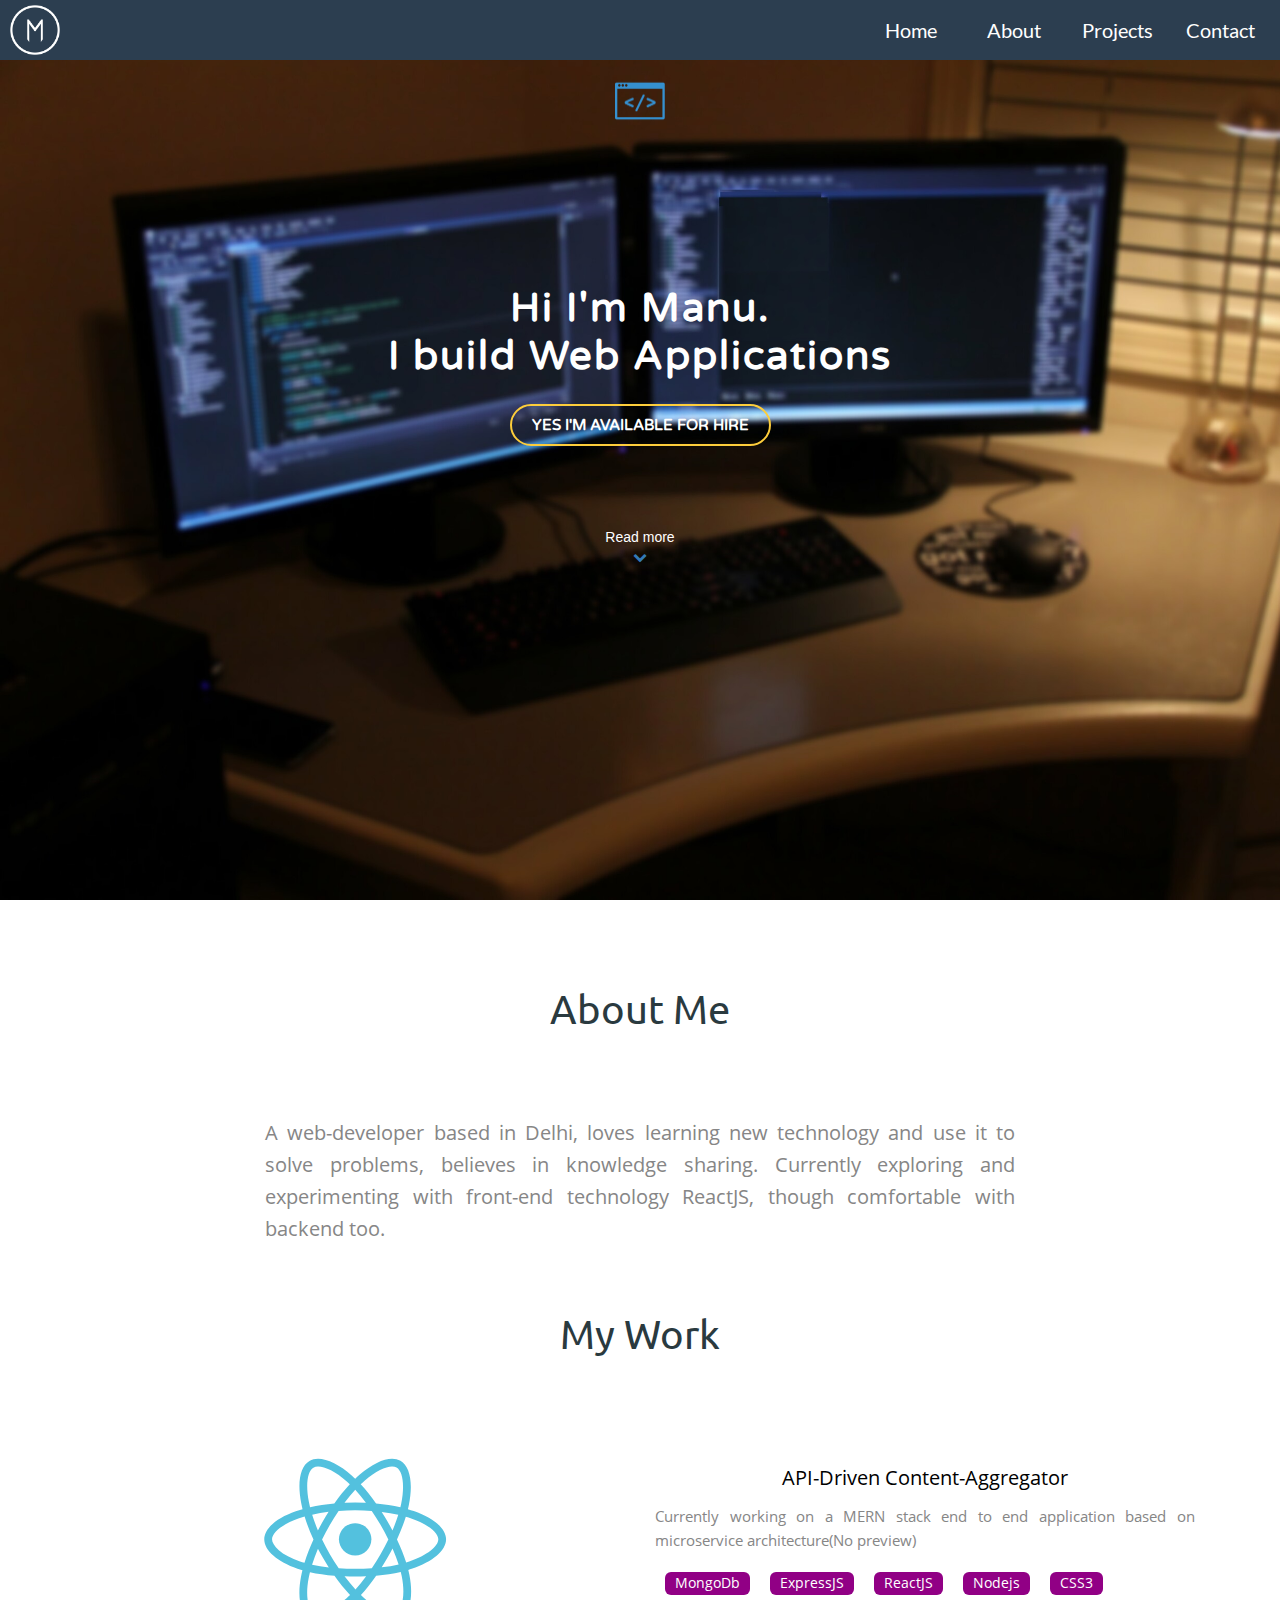
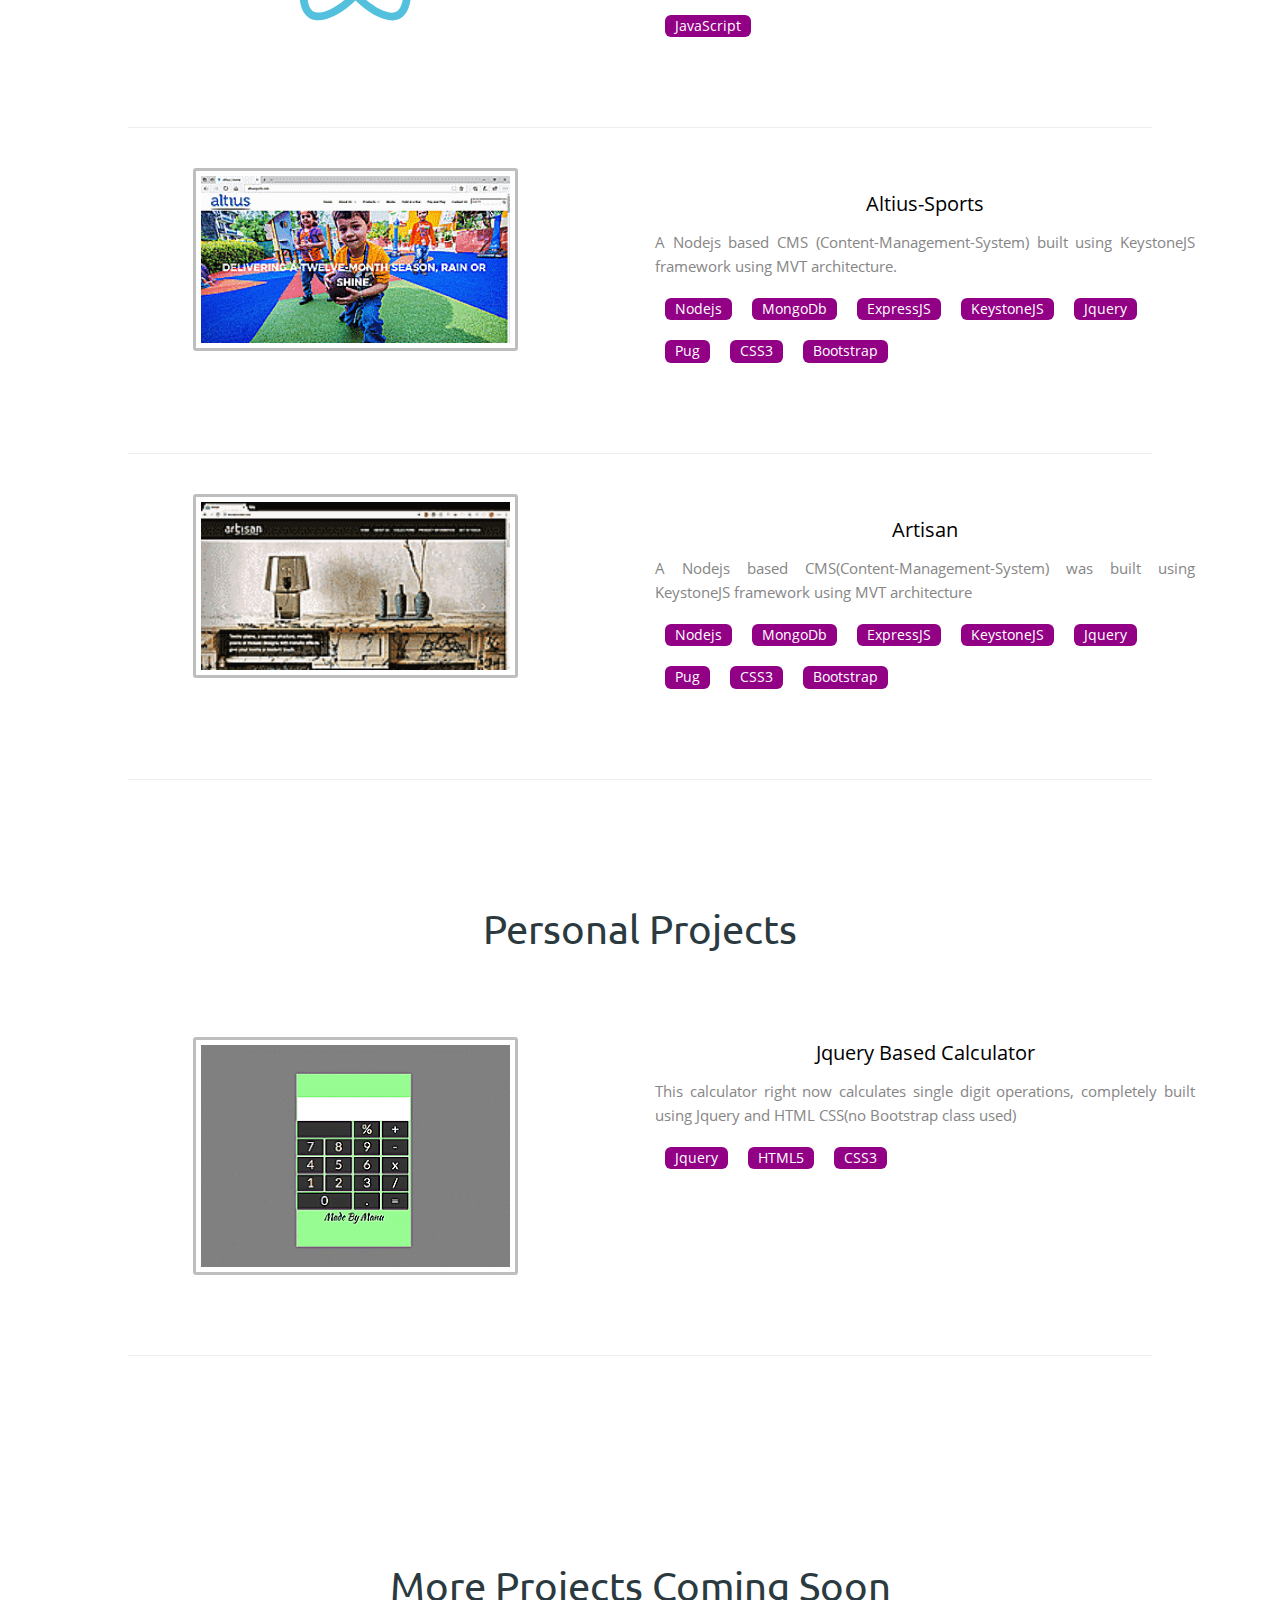
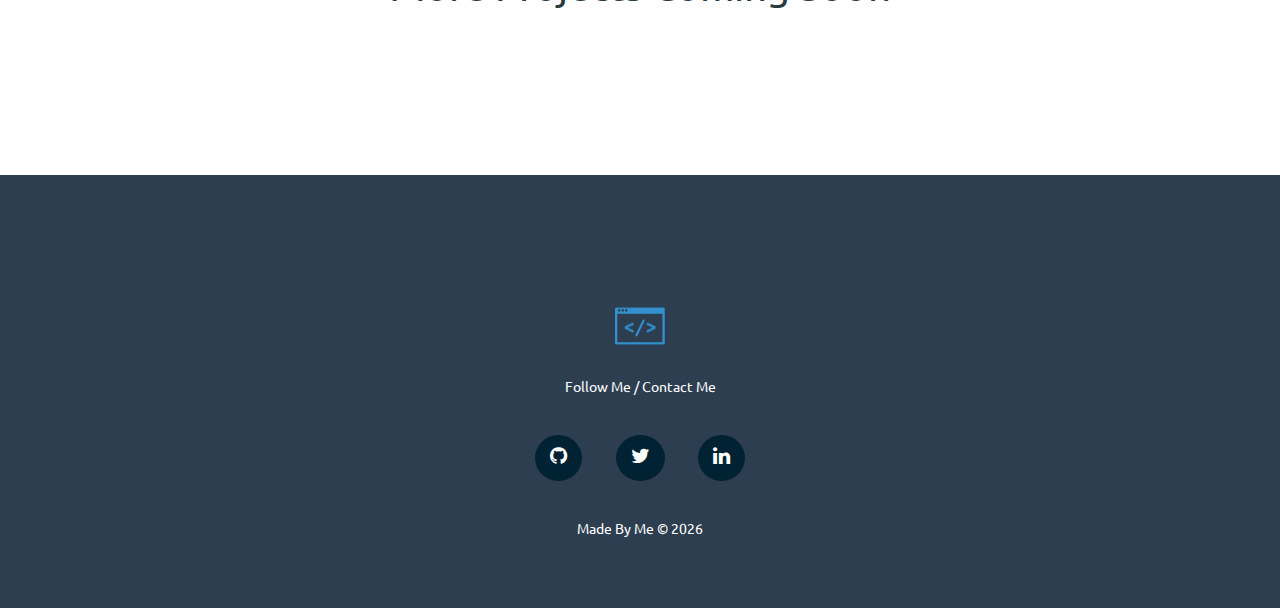
==== index.html @ 7c9f0fd7 "local fonts added to reduce network requests" ====
<!DOCTYPE HTML>
<html lang = "en-US">
    <head>
        <title>Manu Saini</title>
        <meta http-equiv="X-UA-Compatible" content = "IE=edge"/>
        <meta charset="UTF-8"/>
        <meta name = "viewport" content = "width=device-width" initial-scale="1.0"/>
        <meta name = "theme-color" content = "#2C3E50"/> 
        <link rel = "stylesheet" href = "https://maxcdn.bootstrapcdn.com/bootstrap/3.3.7/css/bootstrap.min.css"/>
        <link rel = "stylesheet" href = "https://maxcdn.bootstrapcdn.com/font-awesome/4.7.0/css/font-awesome.min.css"/>
        <link href="https://maxcdn.bootstrapcdn.com/font-awesome/4.7.0/css/font-awesome.min.css" rel="stylesheet"/>
        <link rel="stylesheet" href = "./css/style.css"/>
        <link rel = "icon" href = "favicon.png"/>
    </head>
    <body>
            <!-- <div id = "background-loader">
                <img src = "./images/loader.gif" width = "300px"/>
            </div> -->
            
        <nav class = "navbar">
                <img id = "sign" src = "./images/logo.png"/>
                <ul>
                    <a href = "#"><li>Home</li></a>
                    <a href = "#about"><li>About</li></a>
                    <a href = "#projects"><li>Projects</li></a>
                    <a href = "#contact"><li>Contact</li></a>
                </ul>

                <button id = "hamburgerButton"><span class = "fa fa-bars"></span></button>       
        </nav>

        
        <div id = "hamburgerDiv">
            <a href = "#"><div class = "pageSection">Home</div></a>
            <a href = "#about"><div class="pageSection">About</div></a>
            <a href = "#projects"><div class = "pageSection">Projects</div></a>
            <a href = "#contact"><div class = "pageSection">Contact</div></a>
        </div>
            
            

        <section id = "intro">
            <div id = "head">
                <div id = "logo">
                    <img id = "logoImage" src = "./images/code_icon.png"/>
                </div>
                <p id = "quote">Hi I'm Manu.<br/> I build Web Applications</p>
                <br/>
                <div class = "click">
                    <a class = "button" href = "#contact">Yes I'm available for hire</a>
                </div>
                <div id = "more">
                    Read more<br/>
                    <a href = "#about"><i class = "fa fa-chevron-down"></i></a>
                </div>
            </div>
        </section>

        <section id = "about">
            <div id = "headWork" class = "headText">About Me</div>
                <div class="col-md-12 desc">
                    <div class="summary self">
                        A web-developer based in Delhi, loves learning new technology and use it to solve problems, believes in knowledge sharing. Currently exploring and experimenting with front-end technology ReactJS, though comfortable with backend too. 
                    </div>
                </div>
        </section>

            <!--New Section-->
        <section id = "projects">
            <div id = "headWork" class = "headText">My Work</div>
            <div class = "row row-pad">
                <div class = "container">
                    <div class = "col-md-6 col-sm-12 text-center">
                        <img src = "./images/react.svg" class = "projectGif rotate"/>
                    </div>
                    <br/>
                     <div class = "col-md-6 desc">
                        <div class = "title">API-Driven Content-Aggregator</div>
                        <div class = "summary">
                            Currently working on a MERN stack end to end application based on microservice architecture(No preview)
                        </div>
                        <div class = "techDiv">
                            <span class = "techUsed">
                                MongoDb
                            </span>
                            <span class = "techUsed">
                                ExpressJS
                            </span>
                            <span class = "techUsed">
                                ReactJS
                            </span>
                            <span class = "techUsed">
                                Nodejs
                            </span>
                            <span class = "techUsed">
                                CSS3
                            </span>
                            <span class = "techUsed">
                                JavaScript
                            </span>
                        </div>
                        <!-- <div class = "click">
                            <a class = "buttonProject" href = "http://www.altiussports.com" target = "_blank">Visit Website</a>
                        </div>
                        <div class = "click">    
                            <a class = "buttonProject" href = "https://github.com/slayercoder/Altius-Sports/archive/master.zip" target = "_blank">Download Project</a>
                        </div>   -->
                    </div>
                </div>
            </div>

            <hr class = "horizontal" />
            
            <div class = "row row-pad">
                        <div class = "container">
                            <div class = "col-md-6 col-sm-12 text-center">
                                <img src = "./images/alt.gif" class = "projectGif"/>
                            </div>
                            <br/>
                             <div class = "col-md-6 desc">
                                <div class = "title">Altius-Sports</div>
                                <div class = "summary">
                                    A Nodejs based CMS   (Content-Management-System) built using KeystoneJS framework using MVT architecture.
                                </div>
                                <div class = "techDiv">
                                    <span class = "techUsed">
                                        Nodejs
                                    </span>
                                    <span class = "techUsed">
                                        MongoDb
                                    </span>
                                    <span class = "techUsed">
                                        ExpressJS
                                    </span>
                                    <span class = "techUsed">
                                        KeystoneJS
                                    </span>
                                    <span class = "techUsed">
                                        Jquery
                                    </span>
                                    <span class = "techUsed">
                                        Pug
                                    </span>
                                    <span class = "techUsed">
                                        CSS3
                                    </span>
                                    <span class = "techUsed">
                                        Bootstrap
                                    </span>

                                </div>
                                <!-- <div class = "click">
                                    <a class = "buttonProject" href = "http://www.altiussports.com" target = "_blank">Visit Website</a>
                                </div>
                                <div class = "click">    
                                    <a class = "buttonProject" href = "https://github.com/slayercoder/Altius-Sports/archive/master.zip" target = "_blank">Download Project</a>
                                </div>   -->
                            </div>
                        </div>
            </div>

            <hr class = "horizontal" />

            <div class = "row row-pad">
                <div class = "container">
                    <div class = "col-md-6 text-center">
                        <img src = "./images/art.gif" class = "projectGif"/>
                    </div>
                    <br/>
                        <div class = "col-md-6 desc">
                            <div class = "title">Artisan</div>
                        <div class = "summary">
                            A Nodejs based CMS(Content-Management-System) was built using KeystoneJS framework using MVT architecture
                        </div>
                        <div class = "techDiv">
                                <span class = "techUsed">
                                    Nodejs
                                </span>
                                <span class = "techUsed">
                                    MongoDb
                                </span>
                                <span class = "techUsed">
                                    ExpressJS
                                </span>
                                <span class = "techUsed">
                                    KeystoneJS
                                </span>
                                <span class = "techUsed">
                                    Jquery
                                </span>
                                <span class = "techUsed">
                                    Pug
                                </span>
                                <span class = "techUsed">
                                    CSS3
                                </span>
                                <span class = "techUsed">
                                    Bootstrap
                                </span>

                            </div>
                            <!-- <div class = "click">
                                <a class = "buttonProject" href = "http://128.199.83.170:3000" target = "_blank">Visit Website</a>
                            </div>
                            <div class = "click">
                                <a class = "buttonProject" href = "https://github.com/slayercoder/Artisan/archive/master.zip" target = "_blank">Download Project</a>
                            </div> -->
                            <!-- <div class = "click">
                                <a class = "buttonProject" href = "https://github.com/slayercoder/Artisan" target = "_blank">Visit on Github</a>
                            </div>                                                   -->
                    </div>
                </div>
            </div>                
        </section>
        <hr class = "horizontal" />
        <section id = "personal">
            <div id = "headWork" class = "headText">Personal Projects</div>  
            <div class = "row row-pad">
                <div class = "container">
                    <div class = "col-md-6 text-center">
                        <img src = "./images/cal.gif" class = "projectGif"/>
                    </div>
                    <div class = "col-md-6 desc">
                        <div class = "title">Jquery Based Calculator</div>
                        <div class = "summary">
                            This calculator right now calculates single digit operations, completely built using Jquery and HTML CSS(no Bootstrap class used)
                        </div>
                        <div class = "techDiv">
                                <span class = "techUsed">
                                    Jquery
                                </span>
                                <span class = "techUsed">
                                    HTML5
                                </span>
                                <span class = "techUsed">
                                    CSS3
                                </span>
                                

                            </div>
                        </div>
                        <!-- <div class = "click">
                            <a class = "buttonProject" href = "https://github.com/slayercoder/Jquery-based-Calculator/archive/master.zip" target = "_blank">Download Project</a>
                        </div>
                        <div class = "click">
                            <a class = "buttonProject" href = "https://github.com/slayercoder/Jquery-based-Calculator" target = "_blank">Visit on Github</a>
                        </div>                                                 -->
                    </div>
                </div>
            </div>

            <hr class = "horizontal" />

            <div class = "row row-pad">
                <div class = "col-md-6">
                    
                </div>
                <div class = "col-md-6">
                    
                </div>
            </div>

            <div class = "row row-pad">
                <div id = "headWork" class = "headText">More Projects Coming Soon</div>
            </div>                        
        </section>
        <footer id = "foot">
            <div id = "contact">
                <div id = "logo">   
                    <img id = "footImage" src = "./images/code_icon.png" width = "50px"/>
                </div>
                <div id = "footQuote">Follow Me / Contact Me</div>
                <div id = "social-media">
                            <a href = "https://github.com/slayercoder" target = "_blank" class = "icon"><i class = "fa fa-github fa colorChange" aria-hidden="true"></i></a>
                            <a href = "https://twitter.com/4321_manu" target="_blank" class = "icon"><i class = "fa fa-twitter fa colorChange"></i></a>
                            <a href = "https://www.linkedin.com/in/manu-saini-636aa1126/" target="_blank" class = "icon"><i class = "fa fa-linkedin fa colorChange"></i></a>       
                </div>
                <div id = "footnote">
                    Made By Me &copy; <span id = "year"></span>
                </div>
            </div>
        </footer>
        <script src = "./js/script.js"></script>
    </body>
</html>
---- css/style.css ----
*{
    margin : 0;
    padding : 0;
}

@font-face{
    font-family: "Lato";
    src: url("../fonts/Lato-Regular.ttf");
}

@font-face{
    font-family: "Open-Sans";
    src : url("../fonts/OpenSans-Regular.ttf");
}

@font-face{
    font-family: "Varela-Round";
    src : url("../fonts/VarelaRound-Regular.ttf");
}

@font-face{
    font-family : "Ubuntu";
    src : url("../fonts/Ubuntu-Regular.ttf");
}

    /* Navbar CSS */
    
.navbar{
    background-color: #2C3E50;
    position: fixed;
    width : 100%;
    border : 0px;
    font-family: "Lato", sans-serif;
    color: #FFF;
    z-index: 10;
    border-radius: unset;
}
.navbar ul{
    list-style: none outside none;
    float: right;
    padding : 0 10px 0 0;
    margin : 6px 0 5px 0;
}
.navbar ul li{
    display: inline-block;
    text-align: center;
    padding: 10px 5px;
    width : 100px;
    font-size : 20px;
}
.navbar ul li {
    text-decoration : none;
    color : #FFF;
}

.navbar ul li:hover{
    background-color : #8E44AD;
}

#hamburgerButton{
    float: right;
    font-size: 40px;
    color: #FFF;
    background-color: #2C3E50;
    width: 90px;
    height: 60px;
    border: none;
    text-decoration: none;
    outline: none;
    display: none;
}

#hamburgerDiv{
    display: none;
    position : fixed;
    display: none;
    float: left;
    margin-left : 60%;   
    width : 40%;
    height : 268px;
    top : 60px;
    z-index : 10;
    background-color: #2C3E50
}

.pageSection{
    text-align: center;
    background-color : #2C3E50;
    font-size: 20px;
    color : #FFF;
    font-family: "Lato", sans-serif;
    padding : 20px 0;
    margin: -1px 0px;
    cursor: pointer;
}

.pageSection:hover{
    background-color: #8E44AD;
}
#hamburgerDiv a:link{
    text-decoration: none;
}

/* Navbar responsive */

@media(max-width:576px){
    .navbar ul{
        display: none;
    }
    #hamburgerButton{
        display: block;
    }
    #hamburgerDiv{
        display : none;
    }
    
}
/* 
@media(min-width:768px){
    .navbar ul{
        display: block;
    }
    #hamburgerMenu{
        display : none;
    }
}

@media(min-width:992px){

}

@media(min-width:1200px){

} */

#background-loader{
    background-image: url("./images/loader.gif");
    background-size : "cover";
    z-index : 100;
    margin :  0 50%;
    position : fixed;
    height : 100vh;
    /* transform: translate(50%,50%); */
}


.name{
    display: inline-block;
    padding: 10px 5px;
    margin : 0;
}


#intro{
    background-image: url(../images/desk.jpg);
    background-size: cover;
    background-repeat: no-repeat;   
    height : 100vh;
}

#head{
    height : 620px;
    padding : 0 20px;
    margin : 0 auto;
    text-align: center;
}

#sign{
    width: 50px;
    margin: 5px 5px 5px 10px;
}

#logo{
    padding : 75px 20px 0;
    margin : 0 auto;
}
#logoImage{
    width : 50px;
}
@media(max-width:576px){
    #logoImage{
        width : 50px;
    }
}

#quote{
    display: block;
    width: 100%;
    font-size: 40px;
    padding: 163px 0 15px;
    font-family: 'Varela-Round', sans-serif;
    font-weight: 600;
    color: #FFF;
    letter-spacing: 2px;
    line-height: 1.2;
    margin: 0 auto;
}

@media(min-width:992px) and (max-width: 1200px){
    #quote{
        font-size : 35px;
        /* padding :  */
    }
    
}

@media(min-width: 768px) and (max-width : 991px){
    #quote{
        font-size : 30px;
        padding : 100px 0 15px;
    }
}

@media(min-width:577px) and (max-width:767px){
    #quote{
        font-size: 25px;
        padding : 75px 0 15px;
    }
}

@media(max-width:576px){
    #quote{
        font-size:20px;
        padding : 80px 0 15px;
    }
    #head{
        padding : 0;
    }
}


.button-row{
    display : flex;
}
.click  {
    padding : 20px 0;
    display: inline;
    margin : 60px auto;
}

.click a.button:link {
    text-transform: uppercase;
    text-decoration : none;
    color : #FFF;
    border : 2px solid #FDCD3B;
    font-weight: 700;
    font-size: 15px;
    padding : 10px 20px; 
    border-radius: 50px;
    font-family : "Varela-Round", sans-serif;
}
.click a.button:visited{
    text-decoration: none;
    color : #FFF;
}
.click a.button:hover{
    color : #2A3A3F;
    background-color: #FDCD3B;
    border : 2px solid #FDCD3B; 
}

@media(min-width : 992px) and (max-width:1200px){
    .click a.button:link{
        font-size: 13px;
        text-decoration : none;
        color : #FFF;
        border : 2px solid #FDCD3B;
    }
    .click a.button:visited{
        text-decoration: none;
        color : #FFF;
    }
    .click a.button:hover{
        color : #2A3A3F;
        background-color: #FDCD3B;
        border : 2px solid #FDCD3B; 
    }
}

@media(min-width:768px) and (max-width:991px){
    .click a.button:link{
        font-size: 13px;
        text-decoration : none;
        color : #FFF;
        border : 2px solid #FDCD3B;
    }
    .click a.button:visited{
        text-decoration: none;
        color : #FFF;
    }
    .click a.button:hover{
        color : #2A3A3F;
        background-color: #FDCD3B;
        border : 2px solid #FDCD3B; 
    }
}

@media(min-width:577px) and (max-width:767px){
    .click a.button:link{
        font-size: 13px;
        text-decoration : none;
        color : #FFF;
        border : 2px solid #FDCD3B;
    }
    .click a.button:visited{
        text-decoration: none;
        color : #FFF;
    }
    .click a.button:hover{
        color : #2A3A3F;
        background-color: #FDCD3B;
        border : 2px solid #FDCD3B; 
    }
}

@media(max-width:576px){
    .click a.button:link{
        font-size: 10px;
        text-decoration : none;
        color : #FFF;
        border : 2px solid #FDCD3B;
    }
    .click a.button:visited{
        text-decoration: none;
        color : #FFF;
    }
    .click a.button:hover{
        color : #2A3A3F;
        background-color: #FDCD3B;
        border : 2px solid #FDCD3B; 
    }    

}

#more{
    color : #FFF;
    width : 300px;
    margin : 90px auto;
    font-family : "Varela Round", sans-serif;
}

@media(max-width : 576px){
    #more{
        font-size: 12px;
    }
}

.headText{
    color : #2A3A3F;
    text-align : center;
    width : 50%;
    padding : 0 20px;
    margin : 0 auto;
    font-weight : 500;
    
    font-family: "Ubuntu", sans-serif;
}

#headWork{
    padding : 80px 0;
    font-size : 40px;
}

@media(min-width : 576px) and (max-width : 768px){
    #headWork{
        font-size: 30px;
    }
}
@media(max-width : 576px){
    #headWork{
        font-size : 30px;
        padding : 50px 0 50px;
    }
}

.horizontal{
    width : 80%;
    margin : 0 auto 40px;
    color : #585353;
}

.row-pad{
    padding-bottom: 80px;
    margin : 0;
}

.projectGif{
    width : 325px;
    padding : 5px;
    border-radius : 3px;
    border : 3px solid #BEBEBE;
}

@media(max-width : 576px){
    .projectGif{
        width : 100%;
    }
    
}

.rotate{
    -webkit-animation: rotation 7s infinite linear;
    border : none;
    width : 40%;
}

@media(min-width : 768px) and (max-width : 991px){
    .rotate{
        width : 25%;
    }
}

@media(min-width: 577px) and (max-width: 767px){
    .rotate{
        width : 25%;
    }
}

@-webkit-keyframes rotation {
    from {
        -webkit-transform: rotate(0deg);
    }
    to {
        -webkit-transform: rotate(359deg);
    }
}

.title{
    color : #000;
    font-size : 20px;
    padding : 0 0 10px 0;
    text-align: center;
    font-family: "Open-Sans", sans-serif;
}

 .desc{ 
    float : left;    
    font-family : "Open-Sans", sans-serif;
    line-height: 1.6;
    text-align: justify;
    font-size : 17px;
    color : #868686;
} 

.summary{
    margin : 0 0 10px 0;
    font-size : 15px;
}
.self{
    width: 60%;
    font-size: 20px;
    margin: 0 auto 60px;
}



@media(min-width : 768px) and (max-width : 991px){
    .self{
        font-size : 15px;
        width : 70%;
    }
}

@media(min-width : 577px) and (max-width : 767px){
    .self{
        font-size: 15px;
        width : 80%;
    }
}

@media(max-width : 576px){
    .self{
        font-size : 15px;
        text-align: justify;
        width : 85%;
    }
}


.techDiv{
    display: flex;
    flex-direction: row;
    flex-wrap: wrap;
    justify-content: flex-start;
    width : 100%;
}

@media(max-width:576px){
    .techDiv{
        display: flex;
        flex-direction: row;
        flex-wrap: wrap;
        justify-content: center;
        width : 100%;
    }
}
.techUsed{
    /* flex-wrap:  */
    font-size : 14px;
    padding : 0 10px;
    margin : 10px 10px;
    color : #FFF;
    font-family: "Open-Sans", sans-serif;
    background-color : #910085;
    border-radius : 6px;
}

.buttonProject:link{
    text-transform: uppercase;
    text-decoration : none;
    color : #FFF;
    border : 2px solid #F04;
    background-color: #F04;
    font-weight: 500;
    font-size: 15px;
    padding : 10px 20px;
    margin : 0 20px; 
    border-radius: 50px;
    font-family : "Varela Round", sans-serif;
}
.buttonProject:visited{
    text-decoration: none;
    color : #FFF;
    border : 2px solid #F04; 
    background-color: #F04;
}
.buttonProject:hover{
    color : #2A3A3F;
    background-color: #FDCD3B;
    border :2px solid #F04;
    text-decoration: none; 
} 
.buttonProject:active{
    text-decoration: none;
}

#foot{
    background-color: #2C3E50;
    padding : 50px 0 20px;
}
#footQuote{
    padding: 30px 0 0 0;
    font-family: "Ubuntu", sans-serif;
    color : #FFF;
}

#contact{
    width : 100%;
    text-align: center;
    padding : 0 20px;
    margin : 0 auto;
}
#footImage{
    width : 50px;
}
#footnote{
    font-size : "15px";
    padding : 50px 0 ;
}
#social-media{
    padding : 50px 0 0 0;     
}
.icon{
    display : inline;
    text-align: center;
    padding : 15px 15px;
    margin : 0 15px;
    border-top-left-radius: 50%;
    border-top-right-radius: 50%;
    border-bottom-left-radius: 50%;
    border-bottom-right-radius: 50%;
    background-color: #023;
}
.icon:hover{
    background-color: darkgoldenrod;
}
.colorChange{
    color : #FFF;
    font-size: 20px;
}
#footnote{
    font-family: "Ubuntu", sans-serif;
    color : #FFF;
}
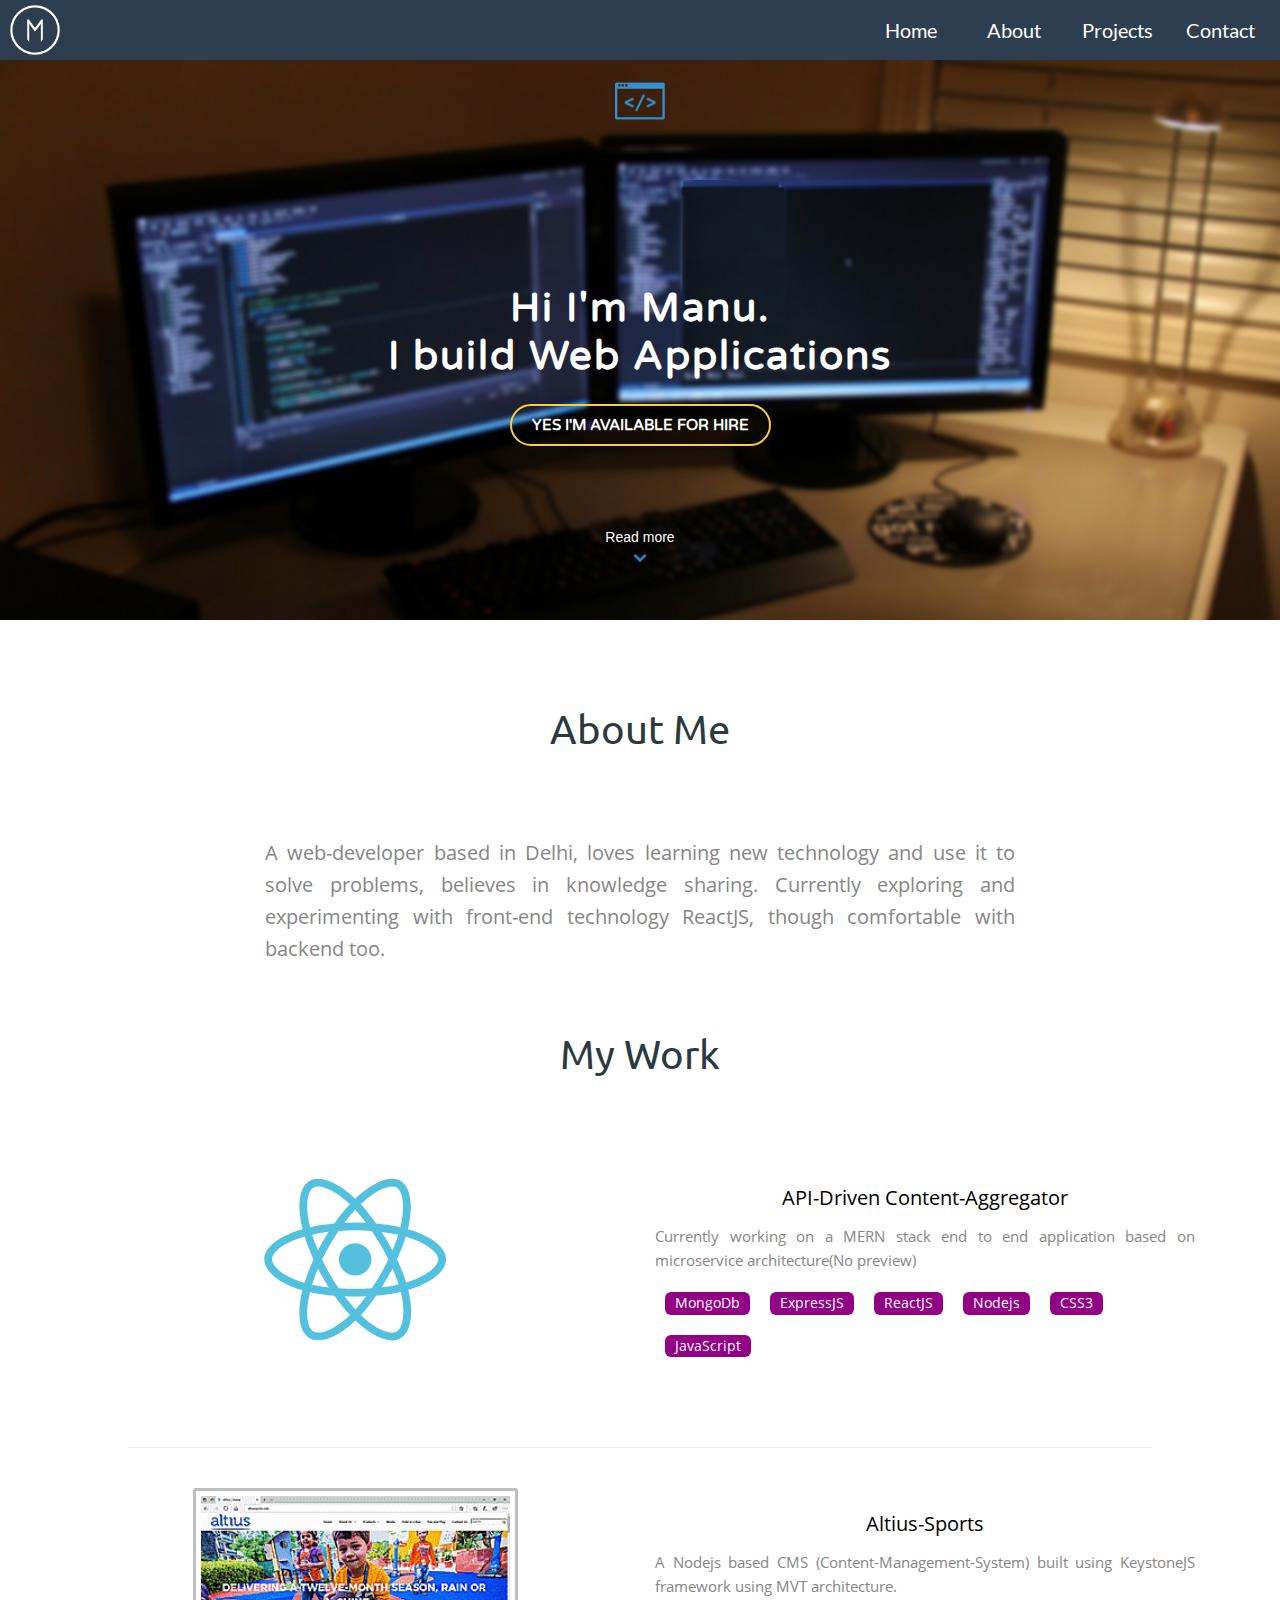
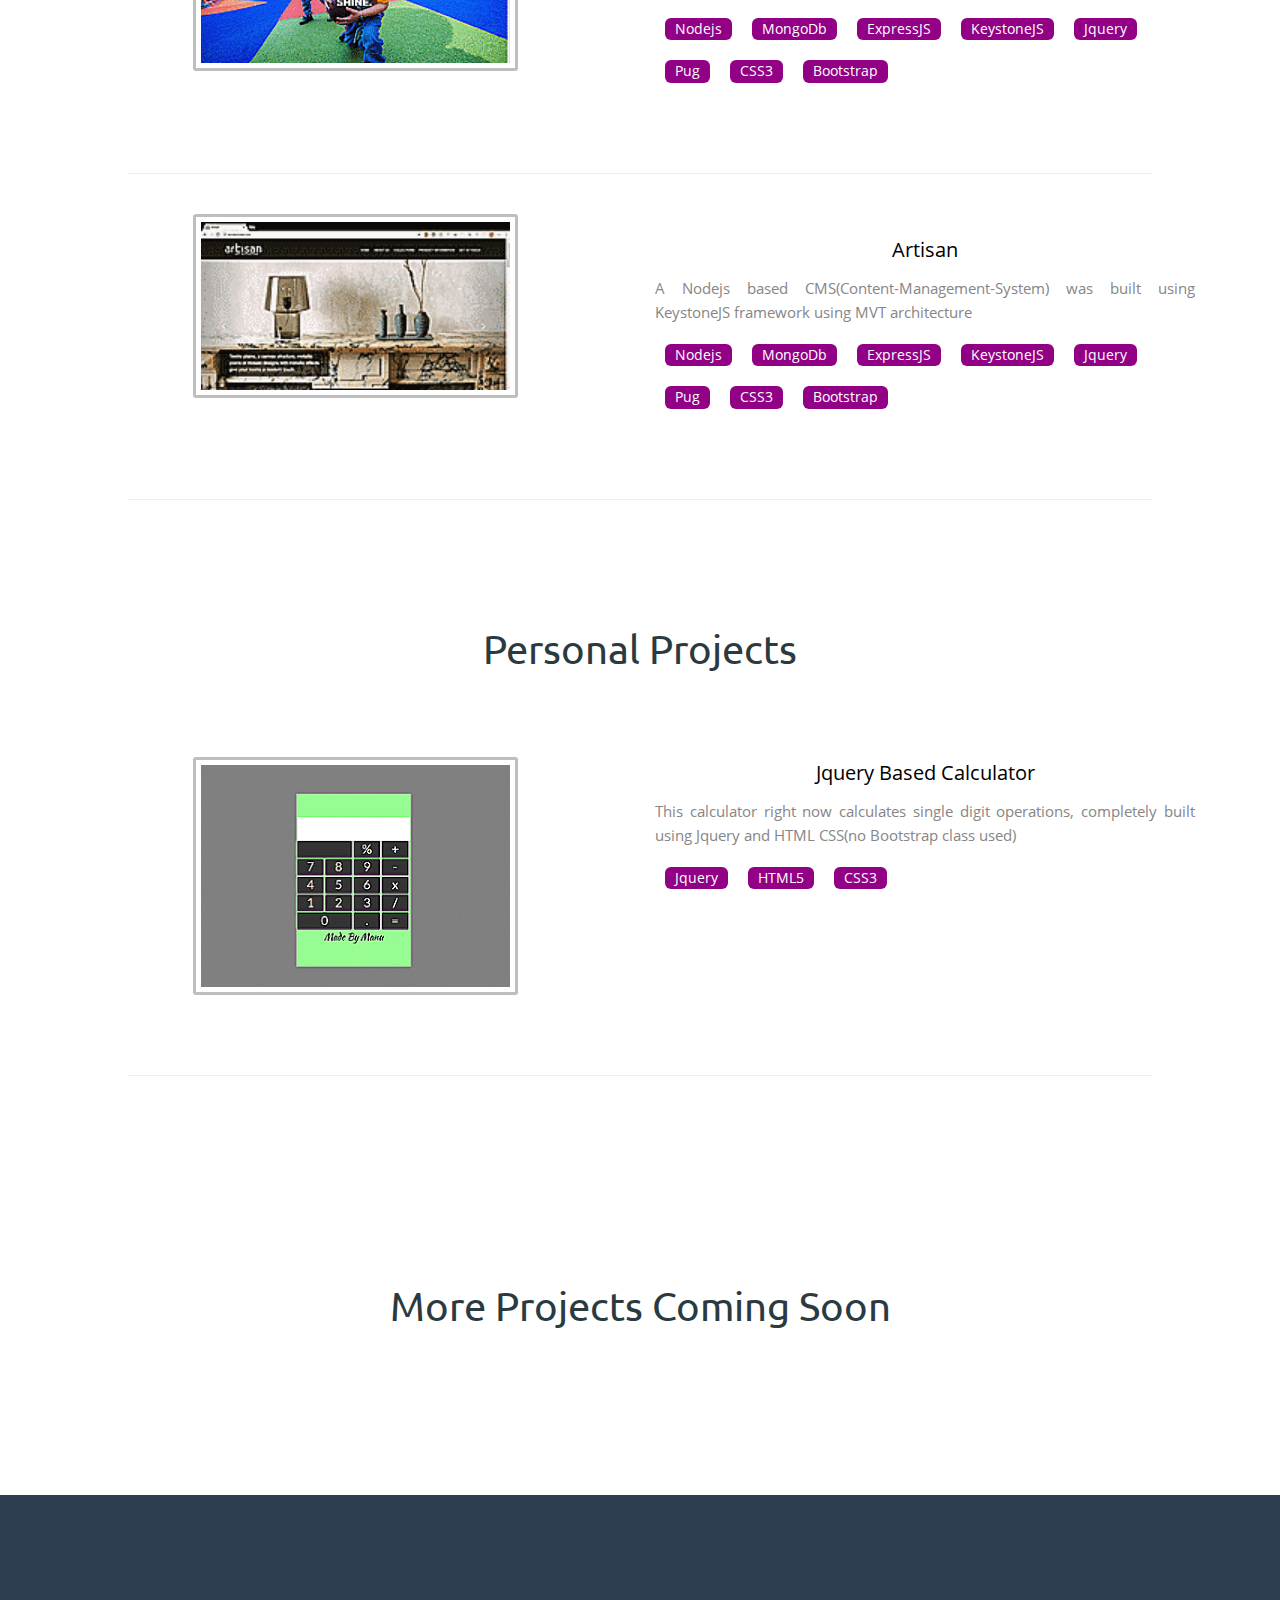
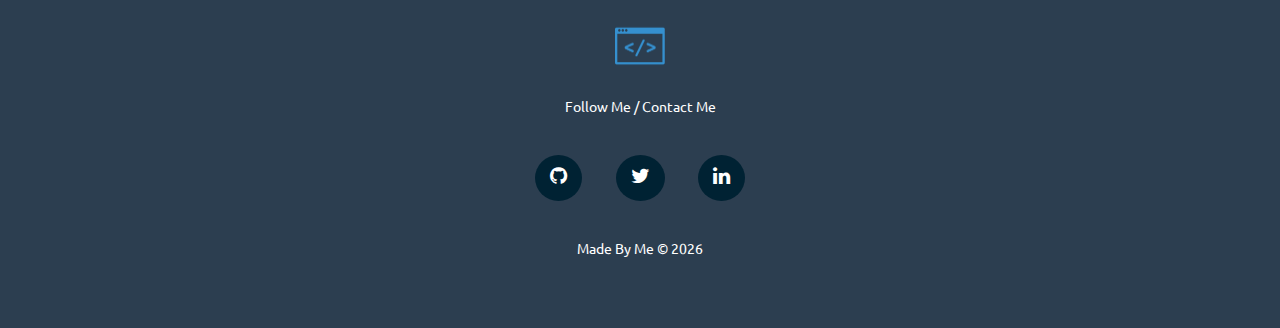
==== commit edf99ac5: "fixed background again" ====
--- a/index.html
+++ b/index.html
@@ -4,7 +4,7 @@
         <title>Manu Saini</title>
         <meta http-equiv="X-UA-Compatible" content = "IE=edge"/>
         <meta charset="UTF-8"/>
-        <meta name = "viewport" content = "width=device-width" initial-scale="1.0"/>
+        <meta name = "viewport" content = "width=device-width" initial-scale="1.0, user-scalable=no, maximum-scale=1.0"/>
         <meta name = "theme-color" content = "#2C3E50"/> 
         <link rel = "stylesheet" href = "https://maxcdn.bootstrapcdn.com/bootstrap/3.3.7/css/bootstrap.min.css"/>
         <link rel = "stylesheet" href = "https://maxcdn.bootstrapcdn.com/font-awesome/4.7.0/css/font-awesome.min.css"/>
--- a/css/style.css
+++ b/css/style.css
@@ -133,15 +133,15 @@
 
 } */
 
-#background-loader{
+/* #background-loader{
     background-image: url("./images/loader.gif");
     background-size : "cover";
     z-index : 100;
     margin :  0 50%;
     position : fixed;
     height : 100vh;
-    /* transform: translate(50%,50%); */
-}
+    transform: translate(50%,50%);
+} */
 
 
 .name{
@@ -155,7 +155,7 @@
     background-image: url(../images/desk.jpg);
     background-size: cover;
     background-repeat: no-repeat;   
-    height : 100vh;
+    height : 100%;
 }
 
 #head{
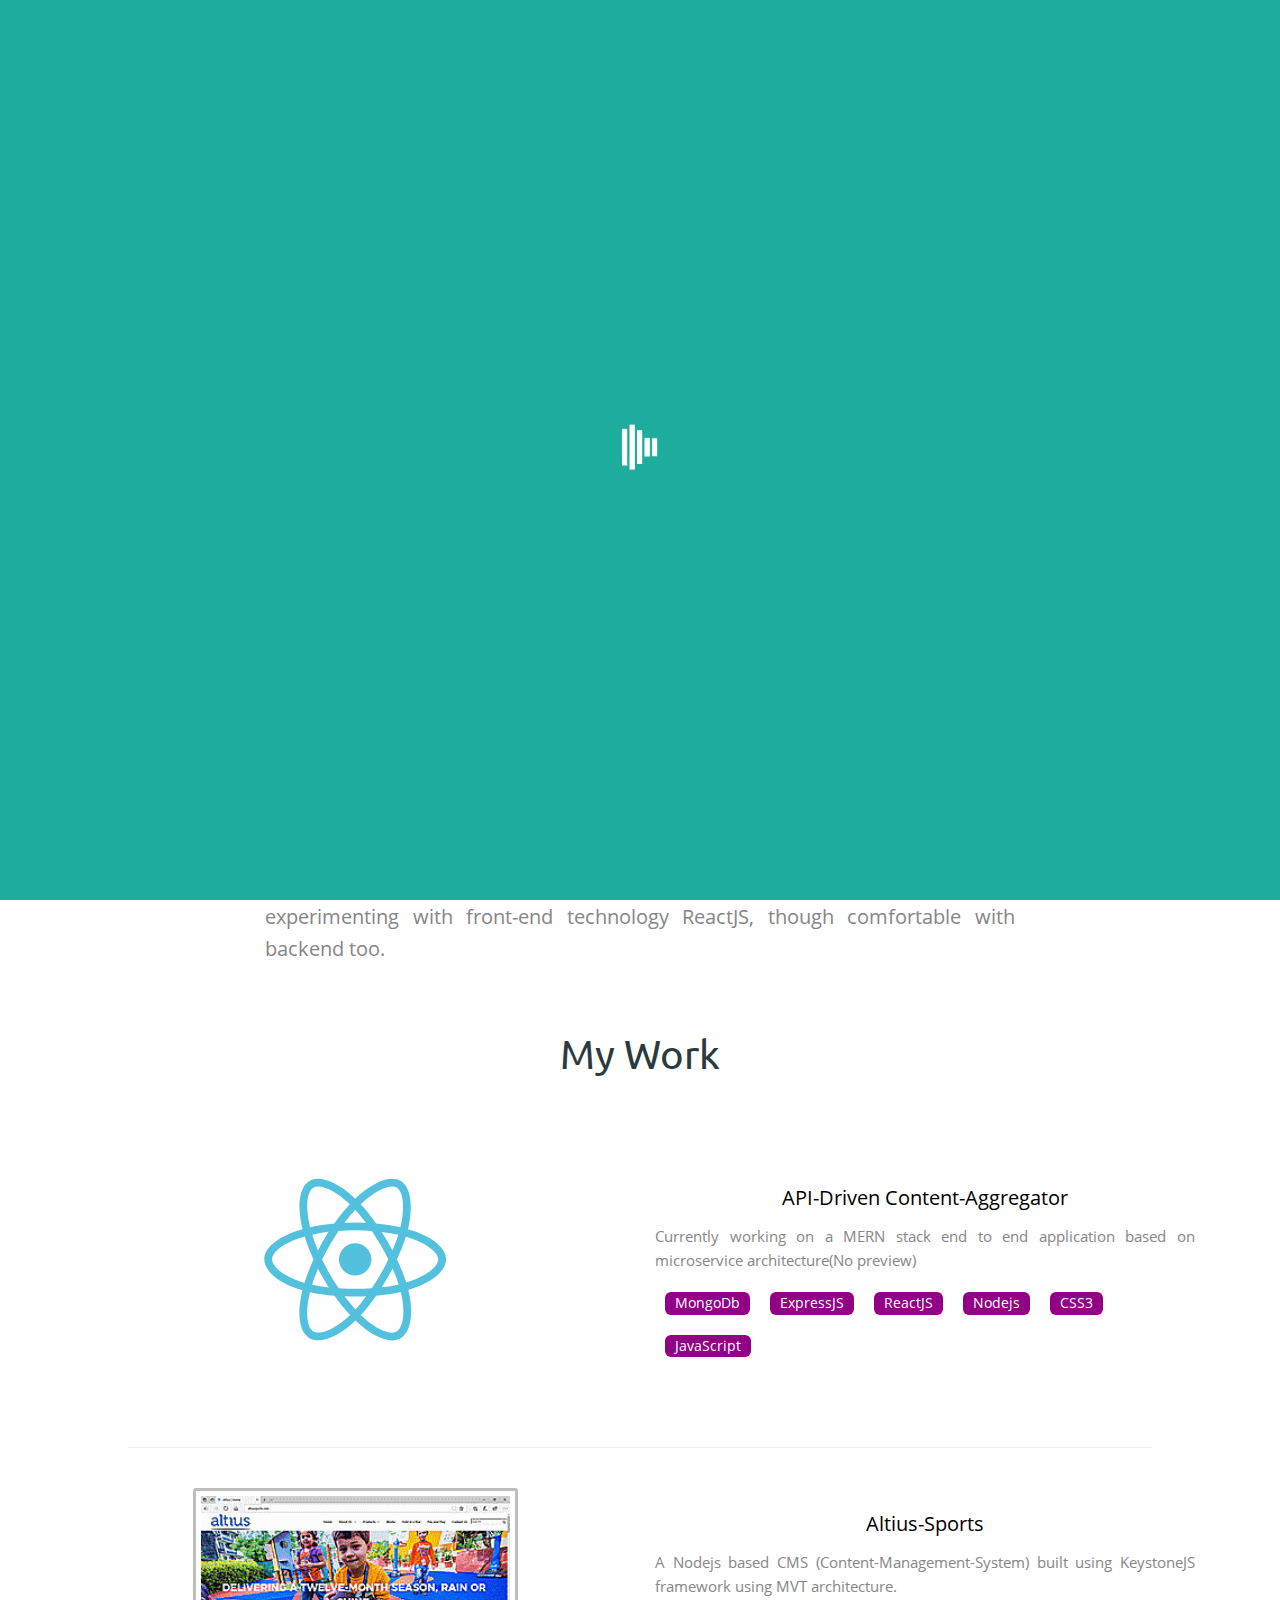
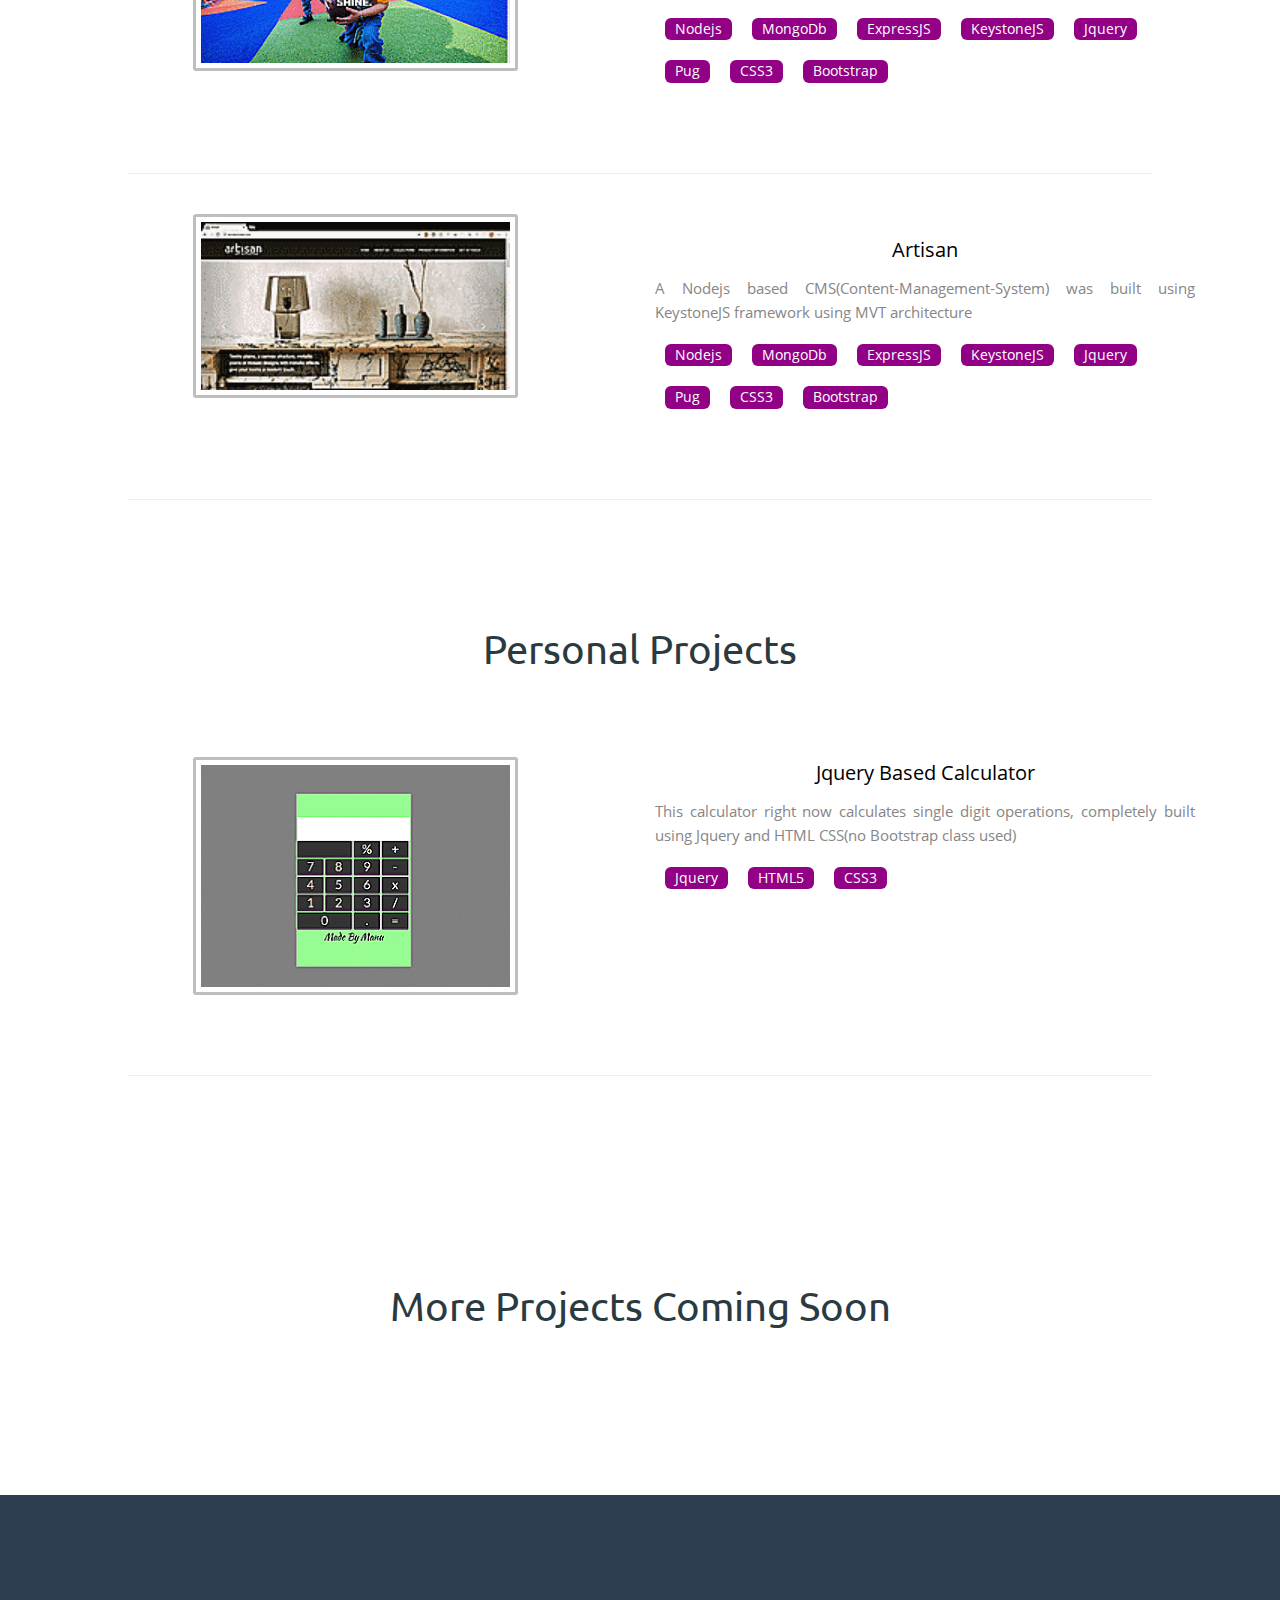
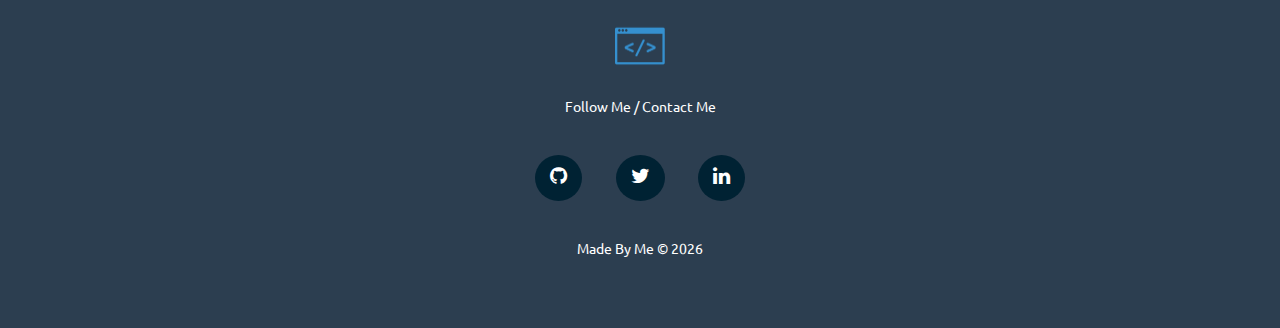
==== commit fd32f806: "loader backround added" ====
--- a/index.html
+++ b/index.html
@@ -13,9 +13,11 @@
         <link rel = "icon" href = "favicon.png"/>
     </head>
     <body>
-            <!-- <div id = "background-loader">
-                <img src = "./images/loader.gif" width = "300px"/>
-            </div> -->
+            <div id = "background-loader">
+                <div id = "loader">
+                       <img src = "./images/loader.gif" width = "300px"/>
+                </div> 
+            </div>
             
         <nav class = "navbar">
                 <img id = "sign" src = "./images/logo.png"/>
@@ -65,7 +67,7 @@
                 </div>
         </section>
 
-            <!--New Section-->
+    <!--New Section-->
         <section id = "projects">
             <div id = "headWork" class = "headText">My Work</div>
             <div class = "row row-pad">
--- a/css/style.css
+++ b/css/style.css
@@ -133,15 +133,21 @@
 
 } */
 
-/* #background-loader{
-    background-image: url("./images/loader.gif");
-    background-size : "cover";
-    z-index : 100;
-    margin :  0 50%;
-    position : fixed;
+#background-loader{
+    overflow-y: hidden; 
+    position: fixed;
+    z-index: 100;
+    width : 100%;
     height : 100vh;
-    transform: translate(50%,50%);
-} */
+    background-color: #1EAC9C;
+    display: flex;
+    flex-direction: row;
+}
+#loader{
+    margin : auto;
+    align-items: center;
+    background-color: #FFF;
+}
 
 
 .name{
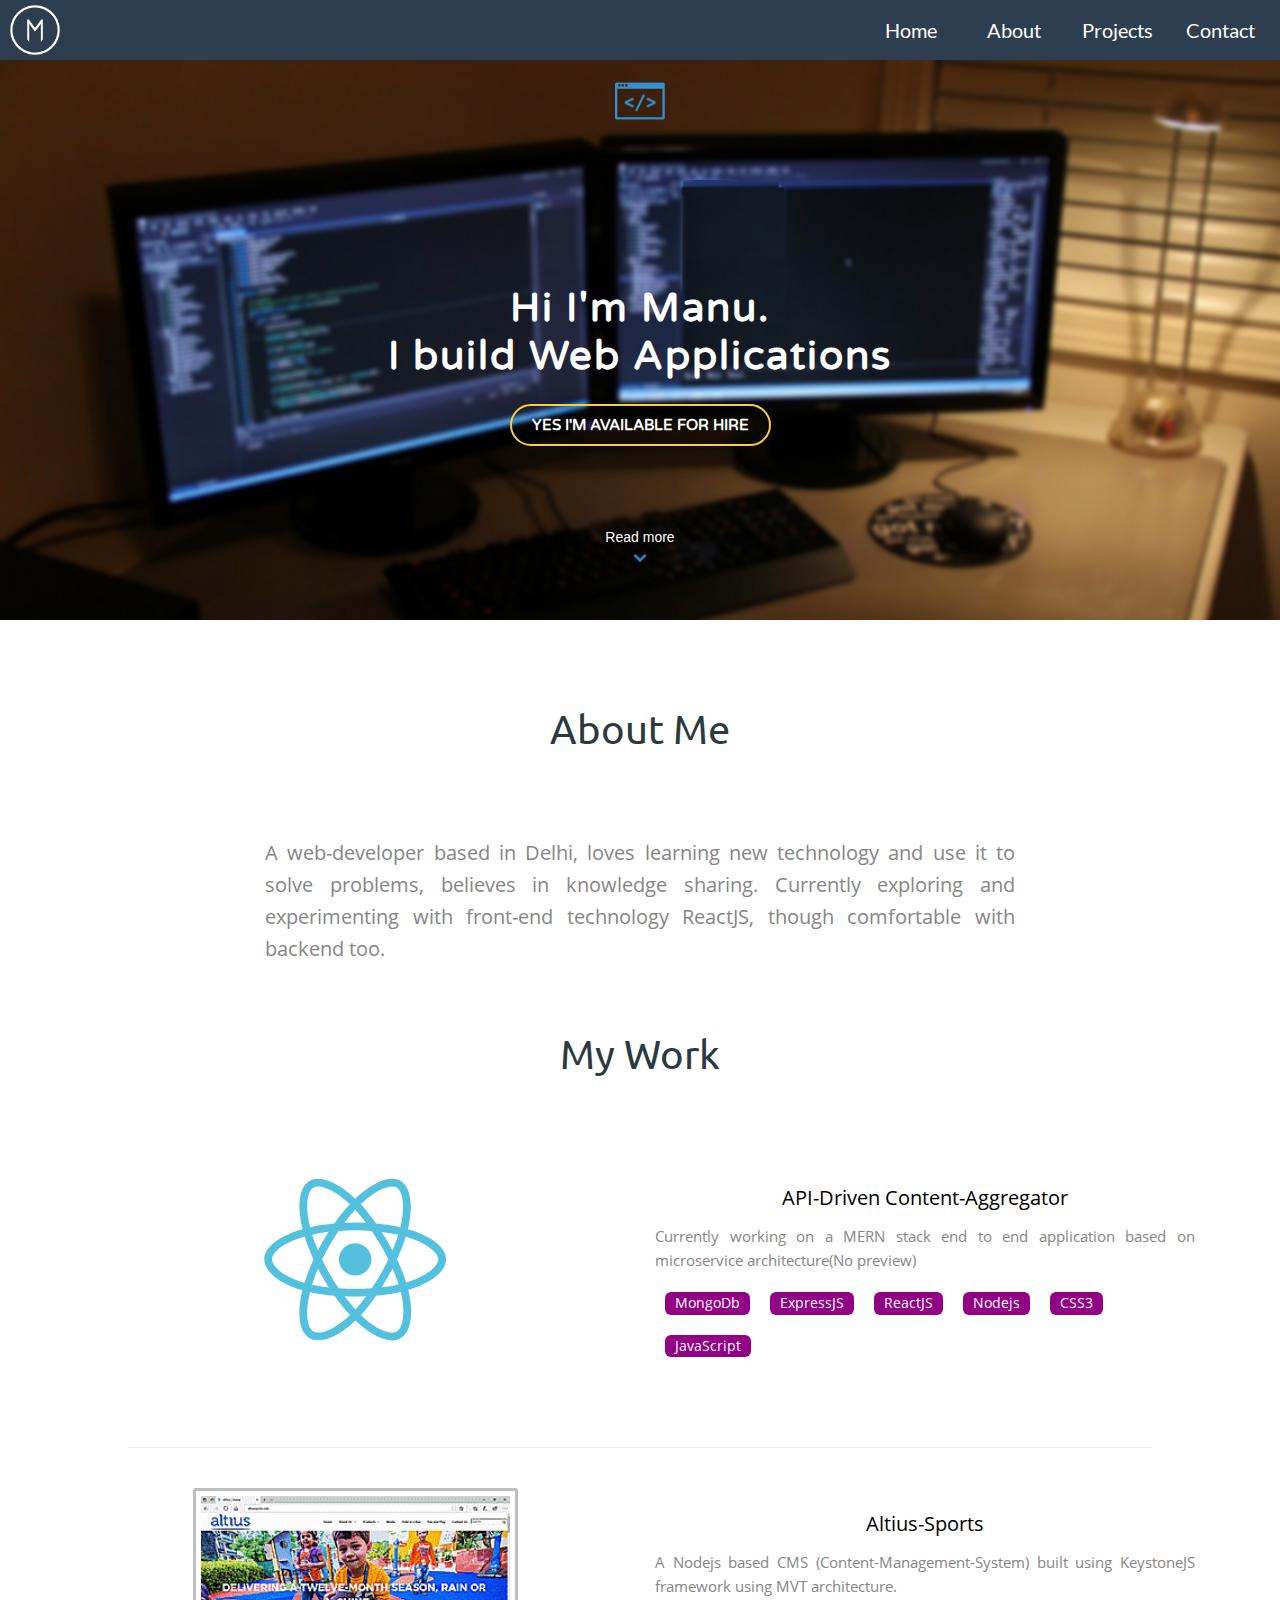
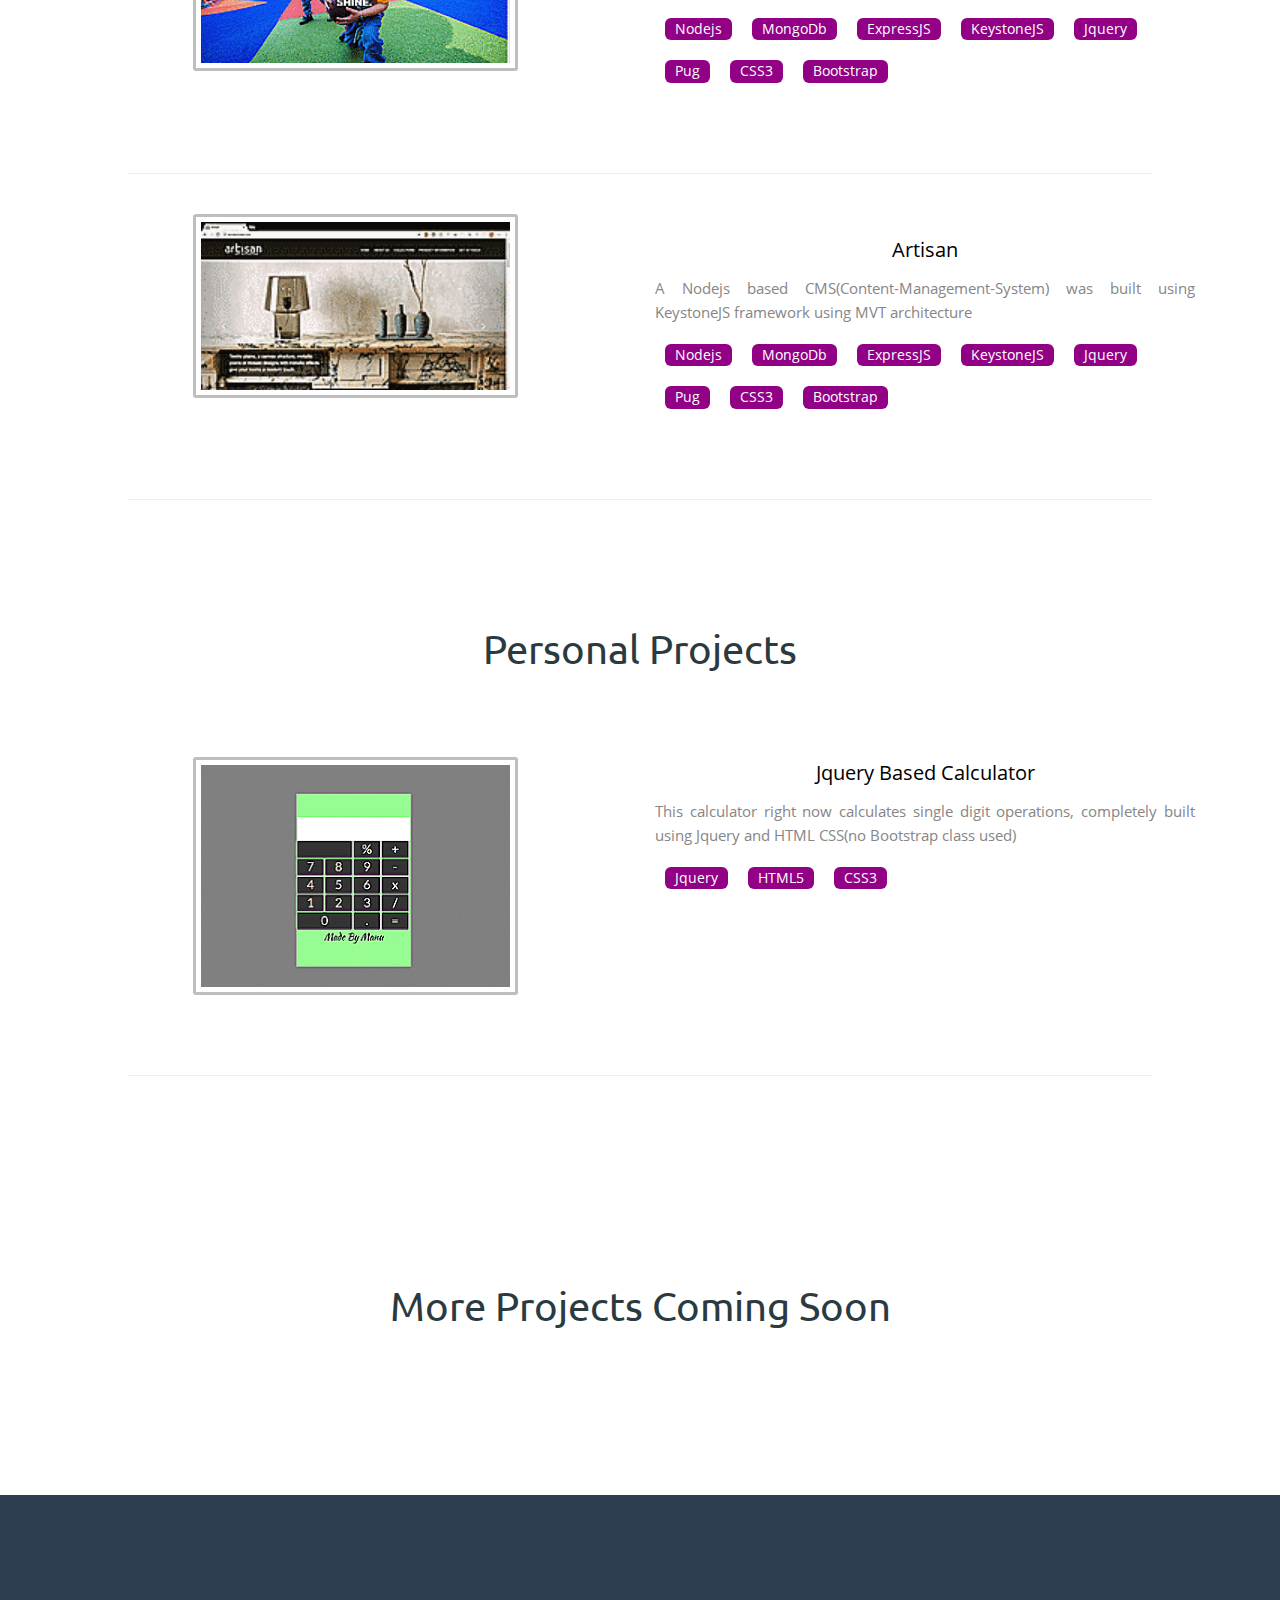
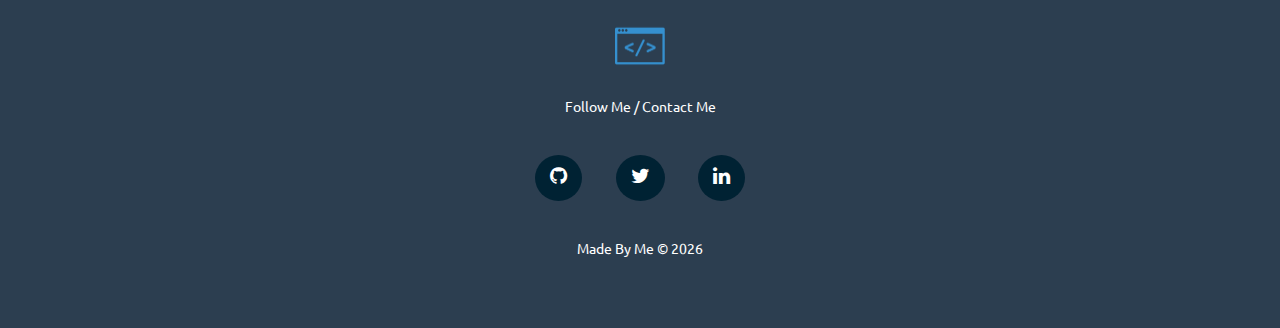
==== commit efc53c91: "loader logic added" ====
--- a/index.html
+++ b/index.html
@@ -13,6 +13,7 @@
         <link rel = "icon" href = "favicon.png"/>
     </head>
     <body>
+            
             <div id = "background-loader">
                 <div id = "loader">
                        <img src = "./images/loader.gif" width = "300px"/>
--- a/css/style.css
+++ b/css/style.css
@@ -134,7 +134,8 @@
 } */
 
 #background-loader{
-    overflow-y: hidden; 
+    display: none;
+    overflow: hidden; 
     position: fixed;
     z-index: 100;
     width : 100%;
@@ -144,8 +145,8 @@
     flex-direction: row;
 }
 #loader{
-    margin : auto;
-    align-items: center;
+    margin : 0 auto;
+    align-self: center;
     background-color: #FFF;
 }
 
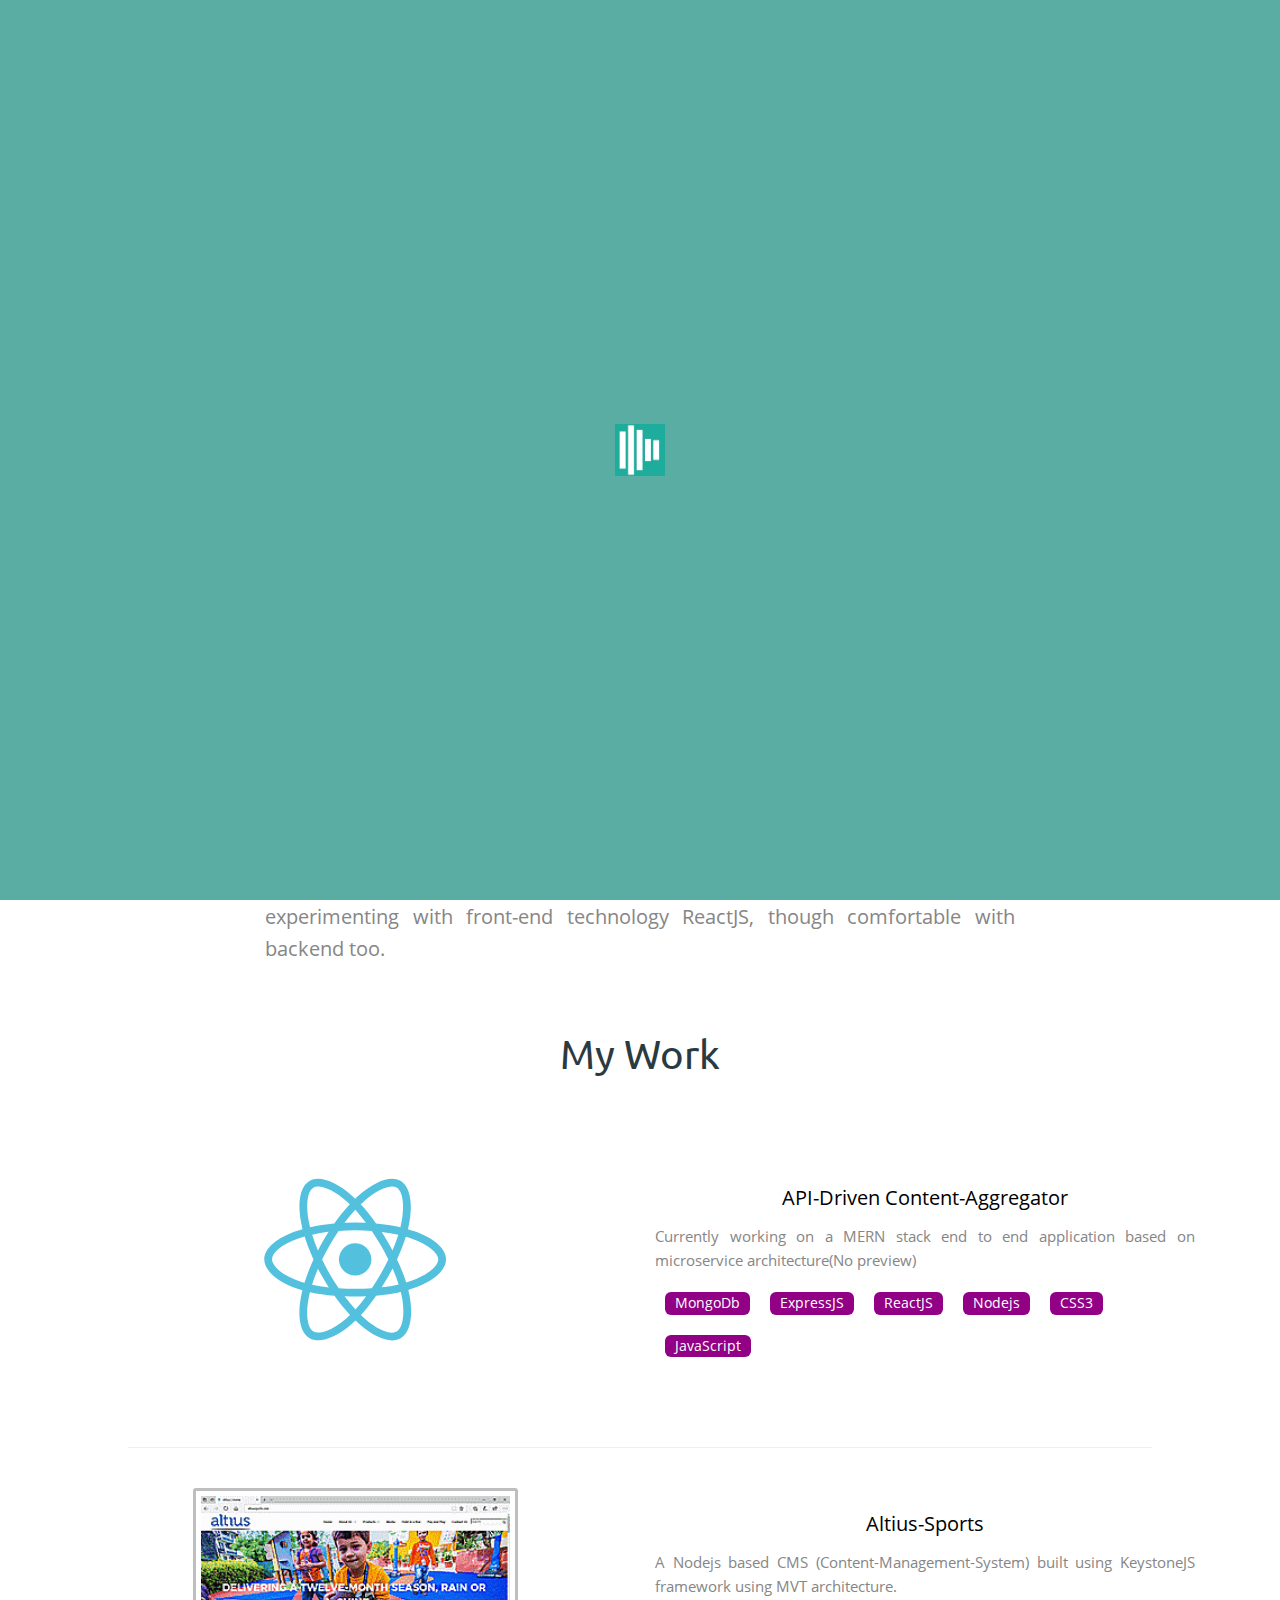
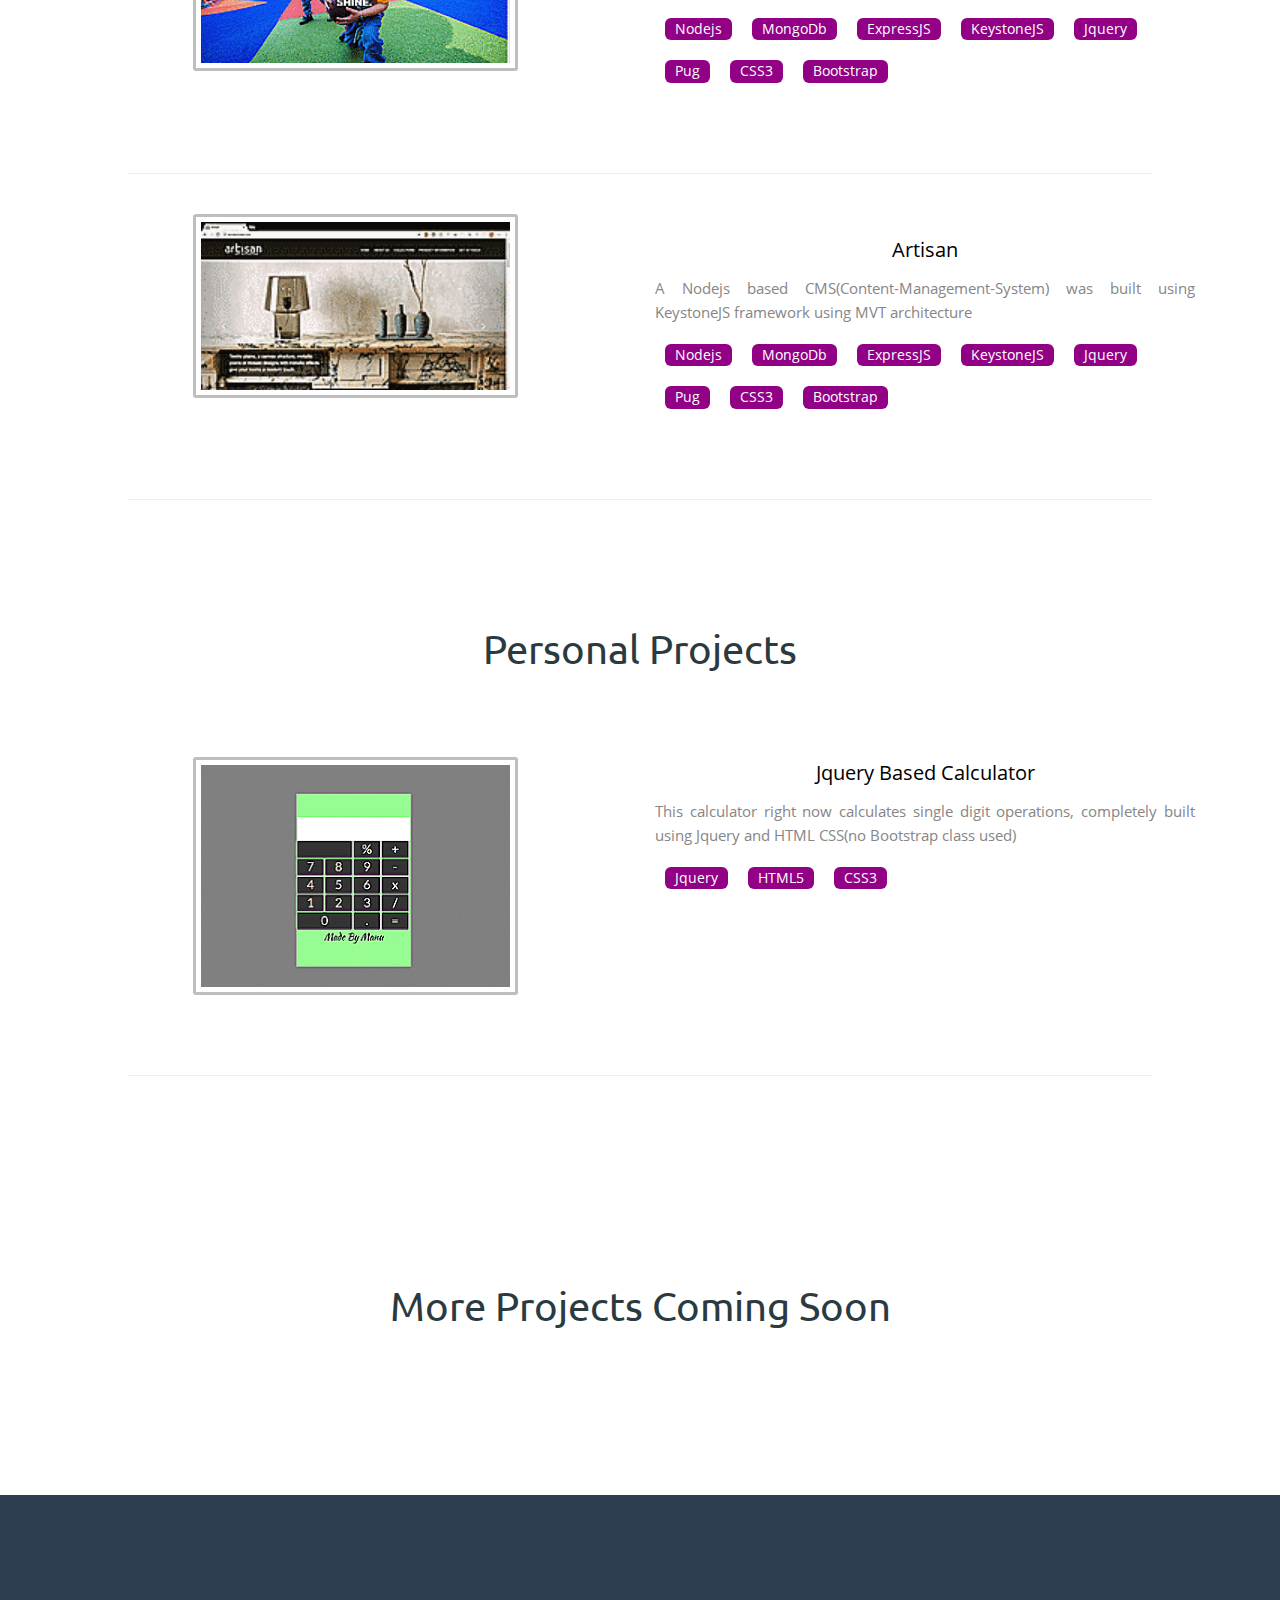
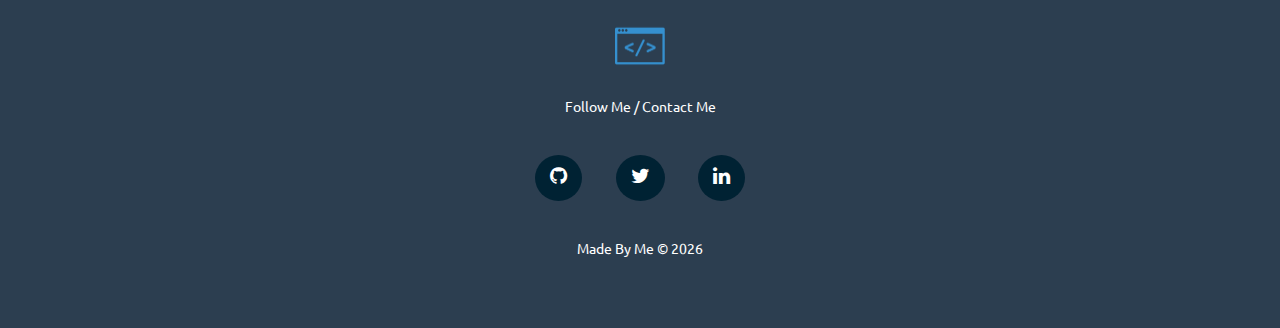
==== commit 93b993b2: "background color fix" ====
--- a/index.html
+++ b/index.html
@@ -16,7 +16,7 @@
             
             <div id = "background-loader">
                 <div id = "loader">
-                       <img src = "./images/loader.gif" width = "300px"/>
+                       <img src = "./images/loader.gif" width = "50px" />
                 </div> 
             </div>
             
--- a/css/style.css
+++ b/css/style.css
@@ -132,7 +132,6 @@
 @media(min-width:1200px){
 
 } */
-
 #background-loader{
     display: none;
     overflow: hidden; 
@@ -140,14 +139,15 @@
     z-index: 100;
     width : 100%;
     height : 100vh;
-    background-color: #1EAC9C;
+    background-color: #59ADA3;
     display: flex;
     flex-direction: row;
 }
 #loader{
     margin : 0 auto;
+    width: 50px;
     align-self: center;
-    background-color: #FFF;
+    background-color: #1EAC9C;
 }
 
 
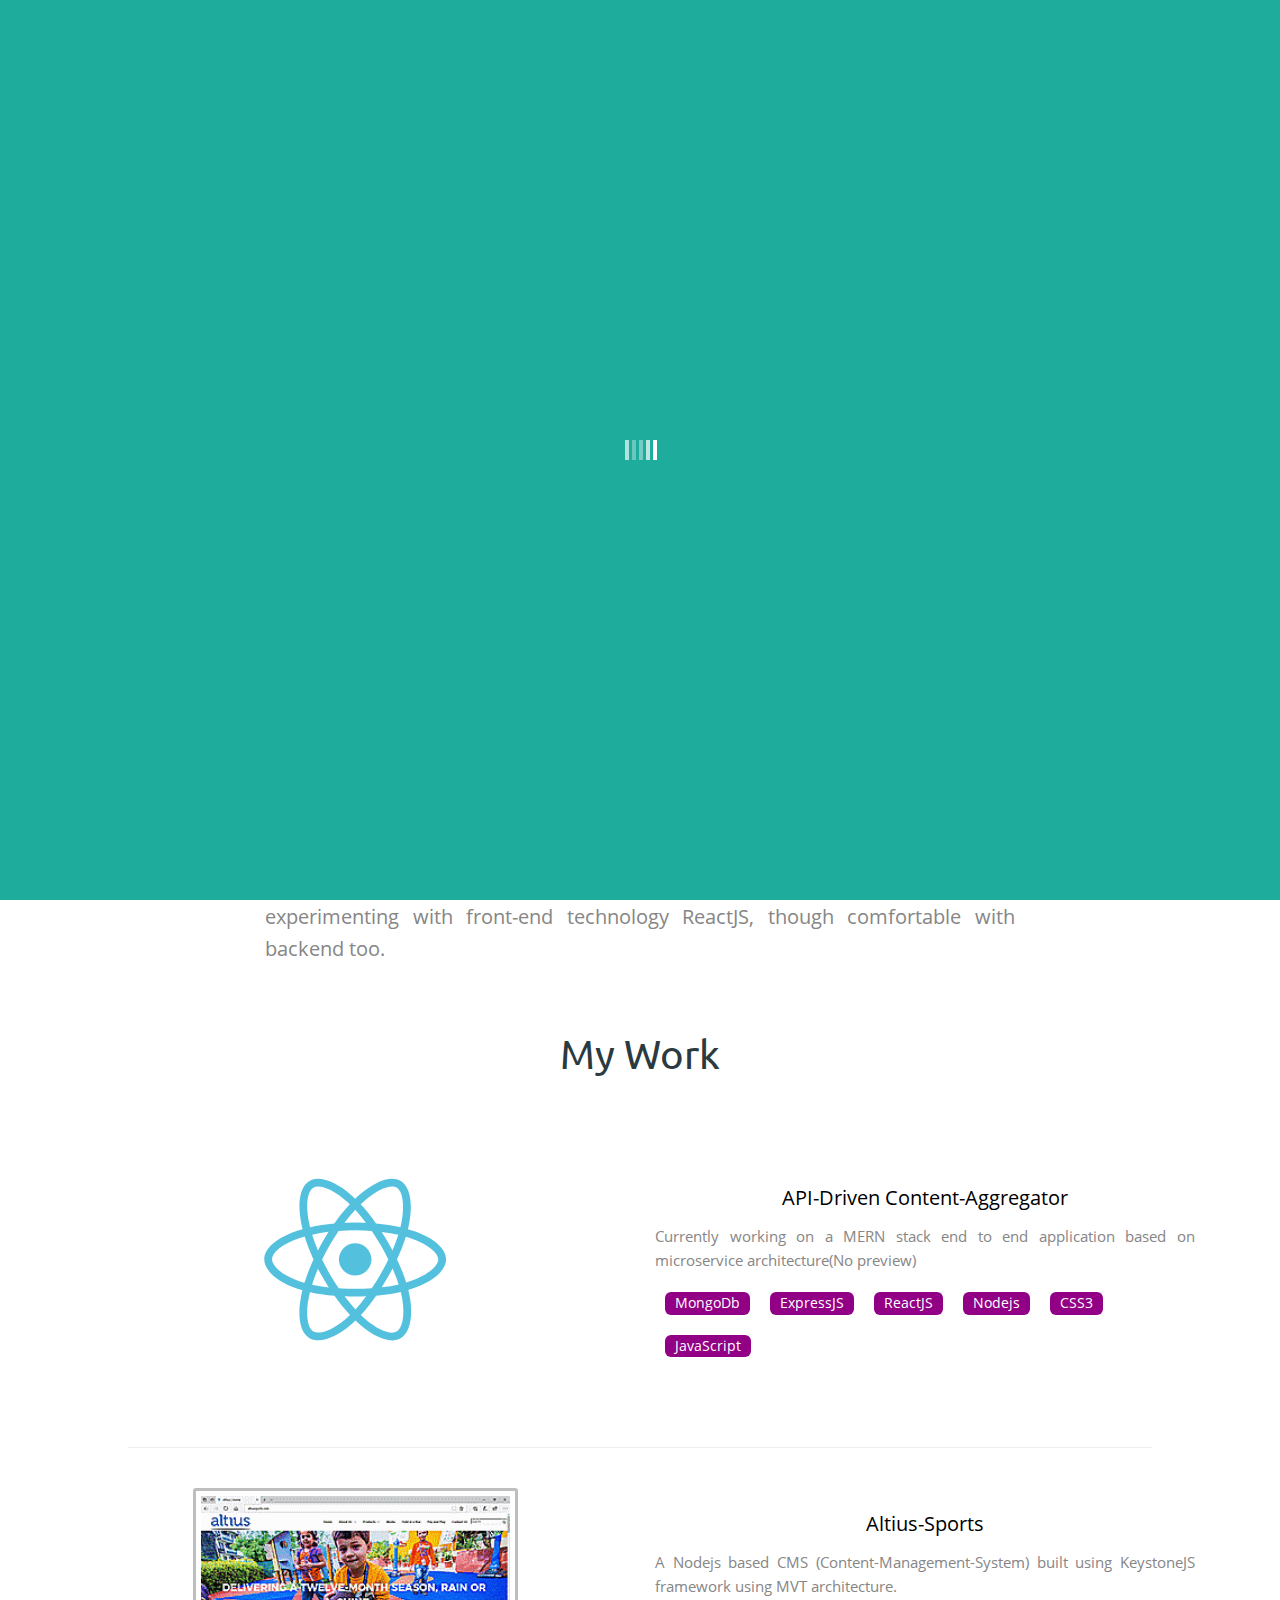
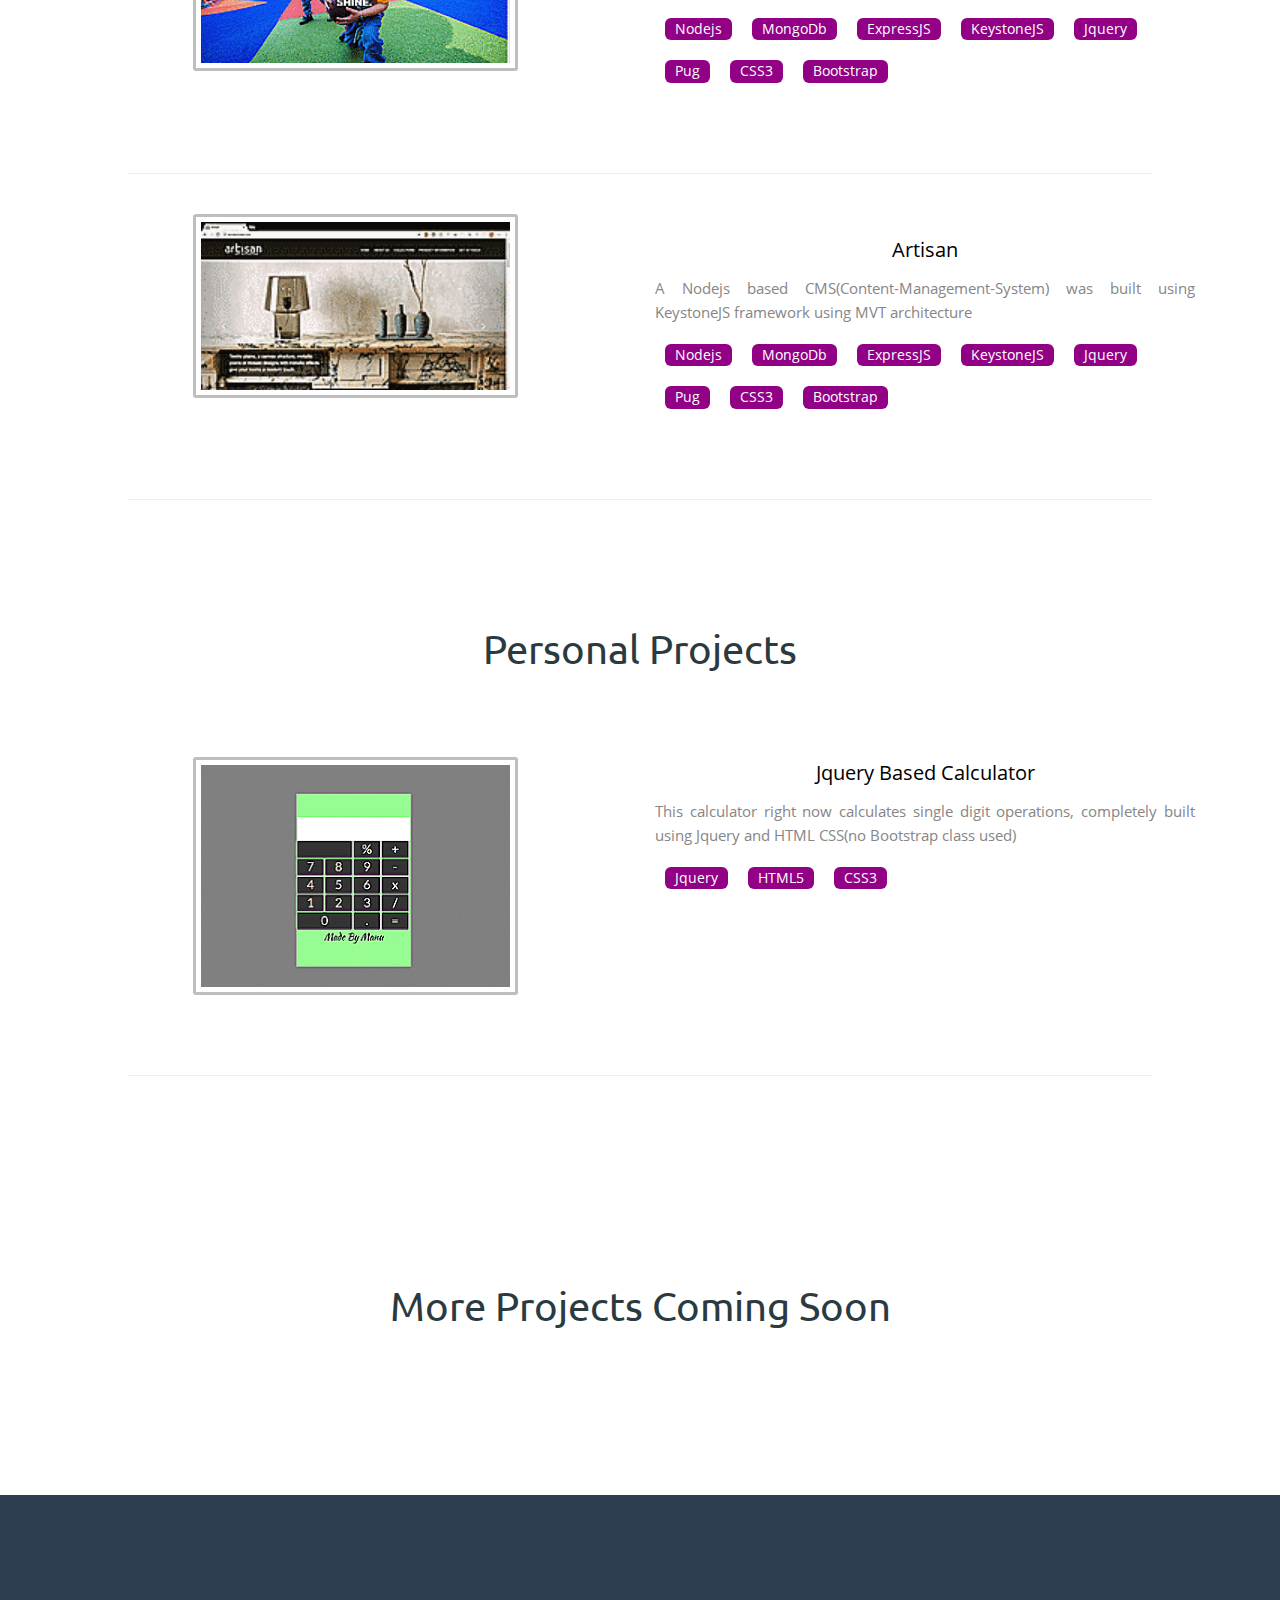
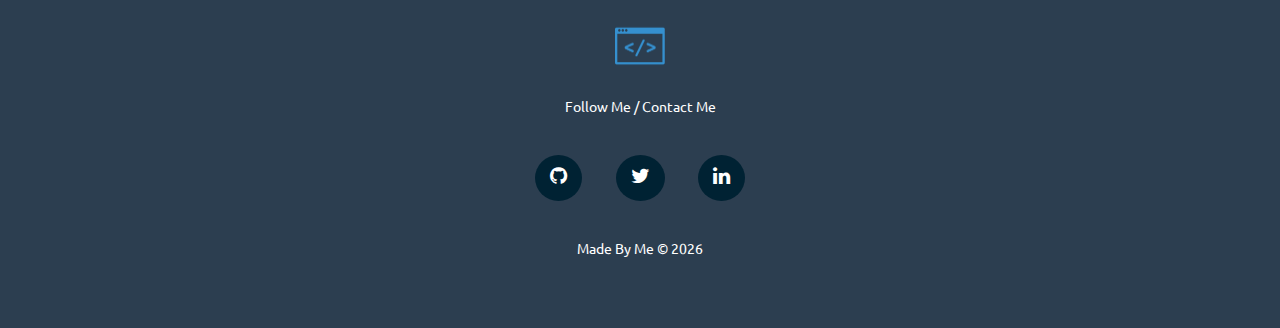
==== commit ed999dc3: "svg loader phewwww" ====
--- a/index.html
+++ b/index.html
@@ -14,11 +14,36 @@
     </head>
     <body>
             
-            <div id = "background-loader">
-                <div id = "loader">
-                       <img src = "./images/loader.gif" width = "50px" />
-                </div> 
-            </div>
+        <div id="background-loader">
+            <svg id = "child" version="1.1" id="Layer_1" xmlns="http://www.w3.org/2000/svg" xmlns:xlink="http://www.w3.org/1999/xlink" x="0px" y="0px"
+               width="40px" height="30px" viewBox="-5 -5 40 30" style="enable-background:new 0 0 50 50;" xml:space="preserve">
+              <rect x="0" y="0" width="4" height="20" fill="#FFF">
+                <animate attributeName="opacity" attributeType="XML"
+                  values="1; .2; 1" 
+                  begin="0s" dur="1.0s" repeatCount="indefinite" />
+              </rect>
+              <rect x="7" y="0" width="4" height="20" fill="#FFF">
+                <animate attributeName="opacity" attributeType="XML"
+                  values="1; .2; 1" 
+                  begin="0.2s" dur="1.0s" repeatCount="indefinite" />
+              </rect>
+              <rect x="14" y="0" width="4" height="20" fill="#FFF">
+                <animate attributeName="opacity" attributeType="XML"
+                  values="1; .2; 1" 
+                  begin="0.4s" dur="1.0s" repeatCount="indefinite" />
+              </rect>
+              <rect x="21" y="0" width="4" height="20" fill="#FFF">
+                    <animate attributeName="opacity" attributeType="XML"
+                      values="1; .2; 1" 
+                      begin="0.6s" dur="1.0s" repeatCount="indefinite" />
+              </rect>
+              <rect x="28" y="0" width="4" height="20" fill="#FFF">
+                    <animate attributeName="opacity" attributeType="XML"
+                      values="1; .2; 1" 
+                      begin="0.8s" dur="1.0s" repeatCount="indefinite" />
+              </rect>
+            </svg>
+        </div>
             
         <nav class = "navbar">
                 <img id = "sign" src = "./images/logo.png"/>
--- a/css/style.css
+++ b/css/style.css
@@ -133,23 +133,19 @@
 
 } */
 #background-loader{
-    display: none;
-    overflow: hidden; 
-    position: fixed;
-    z-index: 100;
+    background-color: #1EAC9C;
     width : 100%;
+    align-items: center;  
+    justify-content: center;
+    position : fixed;
     height : 100vh;
-    background-color: #59ADA3;
     display: flex;
-    flex-direction: row;
+    z-index: 1000;  
 }
 #loader{
+    position : absolute;
     margin : 0 auto;
-    width: 50px;
-    align-self: center;
-    background-color: #1EAC9C;
-}
-
+}
 
 .name{
     display: inline-block;
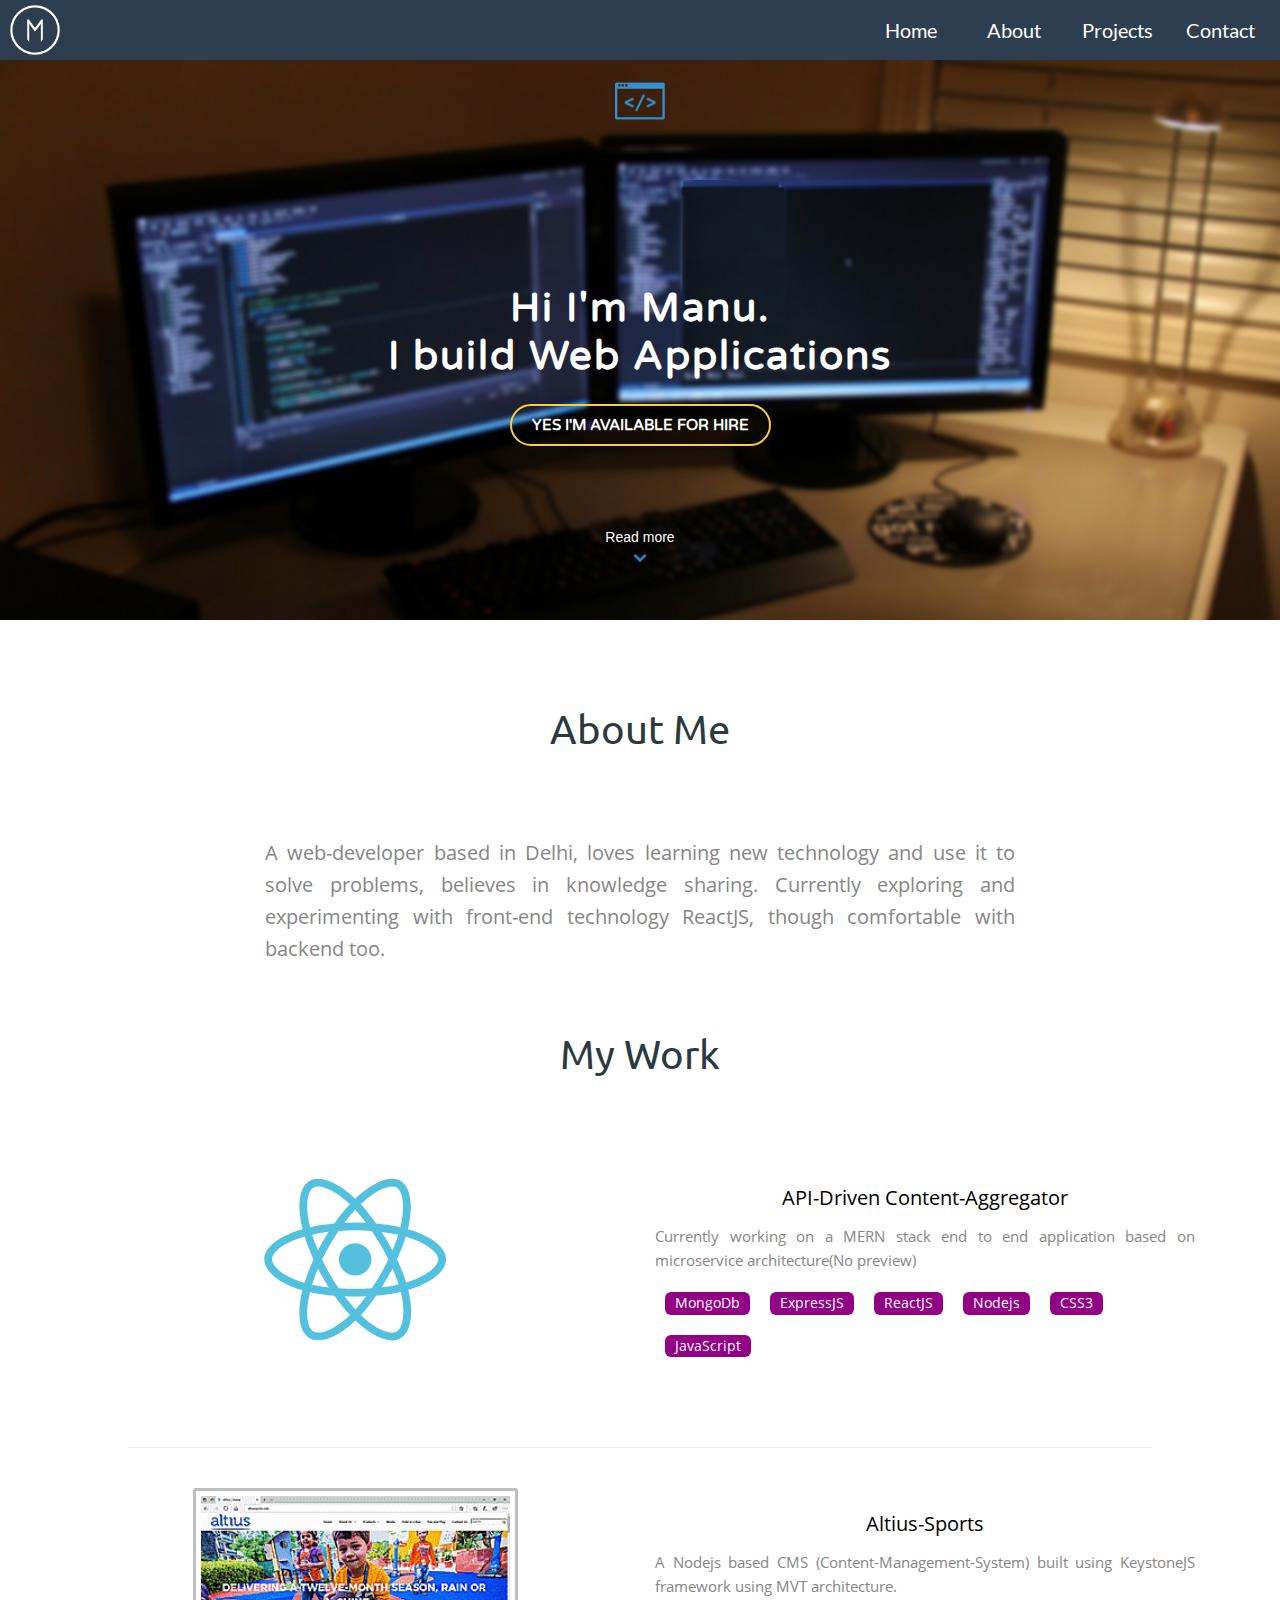
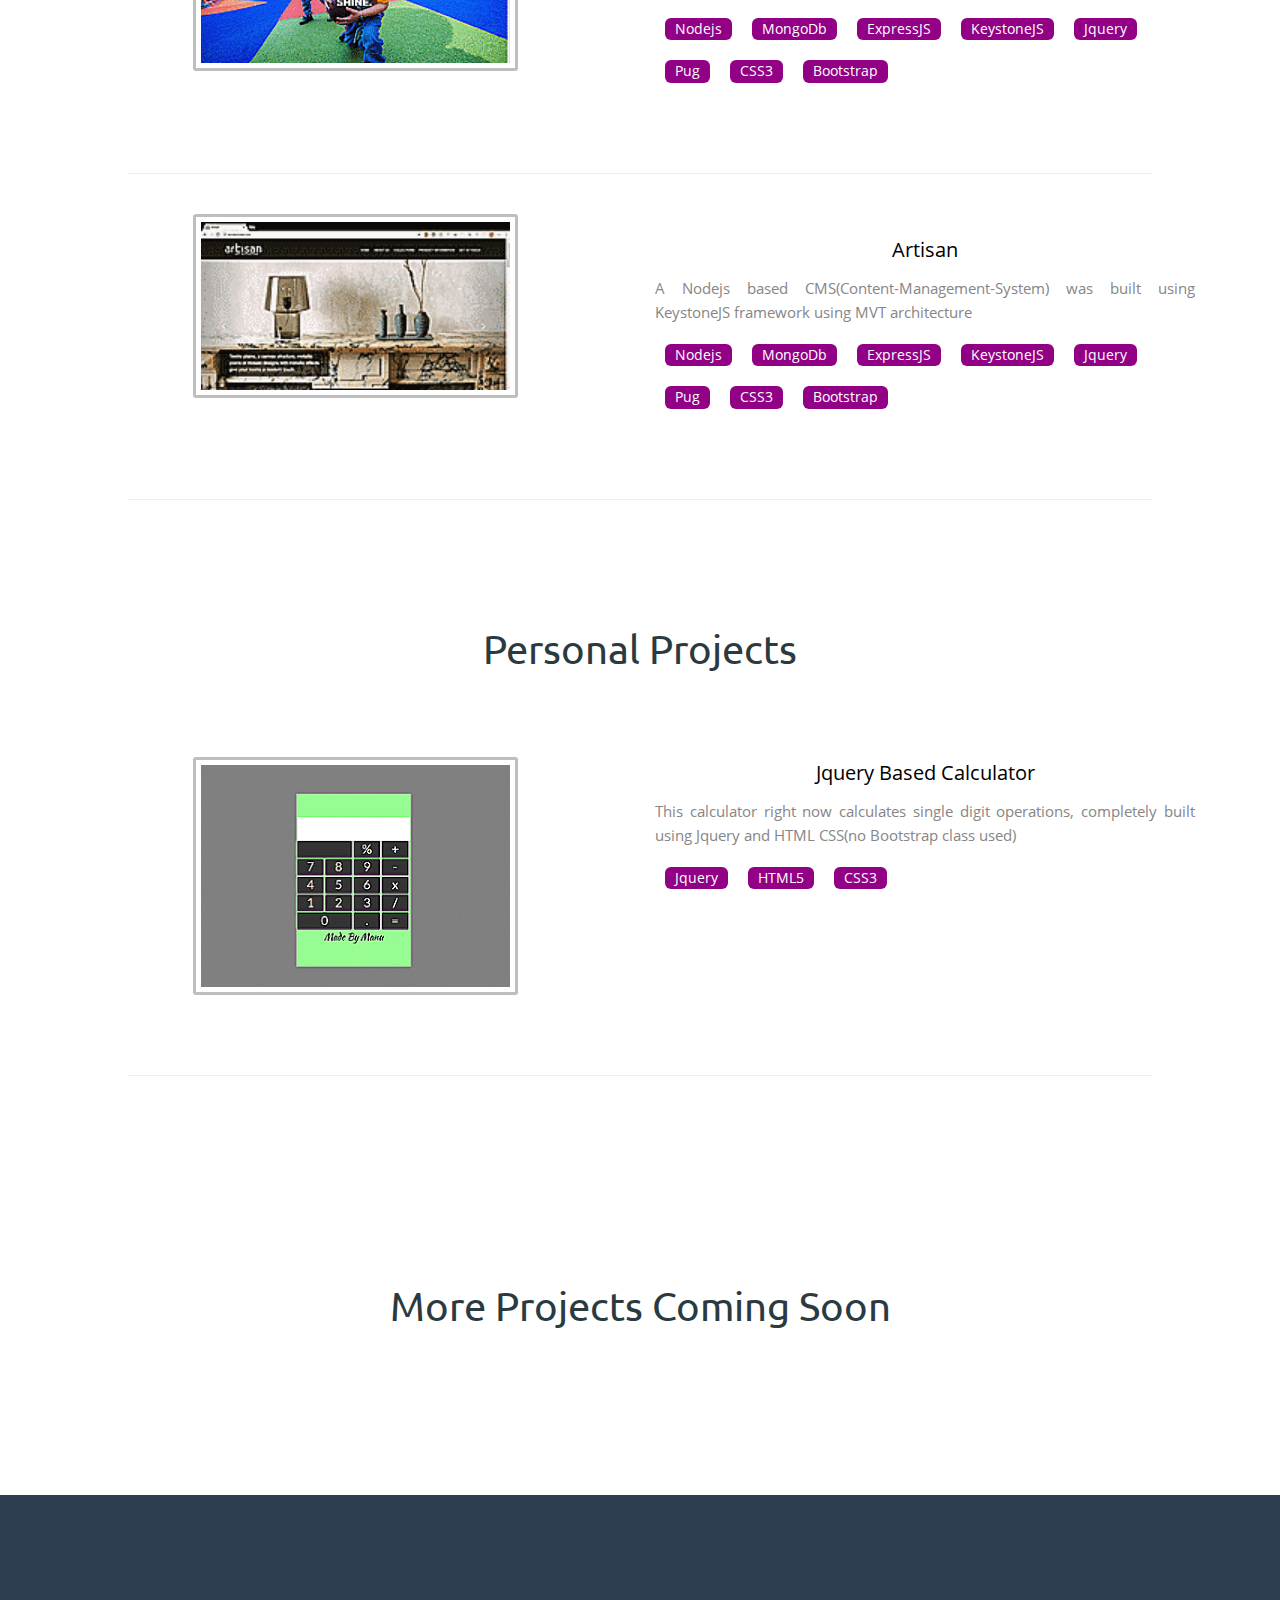
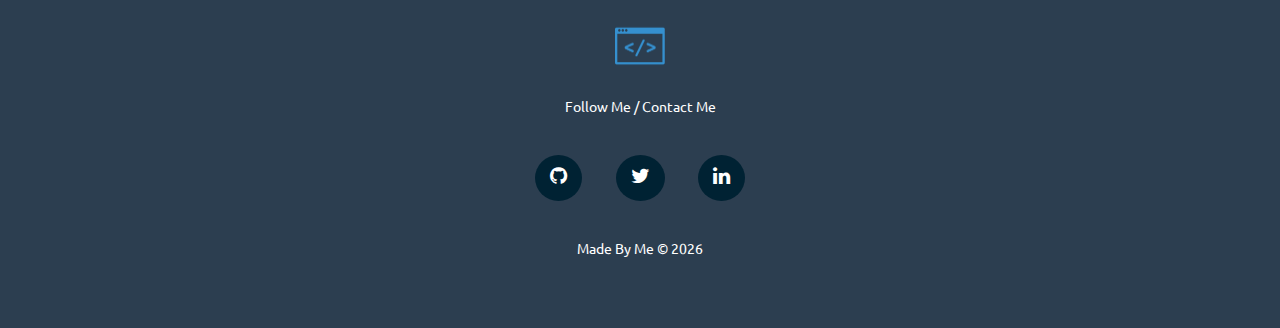
==== commit ee982fef: "svg loader phewwww" ====
--- a/index.html
+++ b/index.html
@@ -15,34 +15,18 @@
     <body>
             
         <div id="background-loader">
-            <svg id = "child" version="1.1" id="Layer_1" xmlns="http://www.w3.org/2000/svg" xmlns:xlink="http://www.w3.org/1999/xlink" x="0px" y="0px"
-               width="40px" height="30px" viewBox="-5 -5 40 30" style="enable-background:new 0 0 50 50;" xml:space="preserve">
-              <rect x="0" y="0" width="4" height="20" fill="#FFF">
-                <animate attributeName="opacity" attributeType="XML"
-                  values="1; .2; 1" 
-                  begin="0s" dur="1.0s" repeatCount="indefinite" />
-              </rect>
-              <rect x="7" y="0" width="4" height="20" fill="#FFF">
-                <animate attributeName="opacity" attributeType="XML"
-                  values="1; .2; 1" 
-                  begin="0.2s" dur="1.0s" repeatCount="indefinite" />
-              </rect>
-              <rect x="14" y="0" width="4" height="20" fill="#FFF">
-                <animate attributeName="opacity" attributeType="XML"
-                  values="1; .2; 1" 
-                  begin="0.4s" dur="1.0s" repeatCount="indefinite" />
-              </rect>
-              <rect x="21" y="0" width="4" height="20" fill="#FFF">
-                    <animate attributeName="opacity" attributeType="XML"
-                      values="1; .2; 1" 
-                      begin="0.6s" dur="1.0s" repeatCount="indefinite" />
-              </rect>
-              <rect x="28" y="0" width="4" height="20" fill="#FFF">
-                    <animate attributeName="opacity" attributeType="XML"
-                      values="1; .2; 1" 
-                      begin="0.8s" dur="1.0s" repeatCount="indefinite" />
-              </rect>
-            </svg>
+            <svg version="1.1" id="loader-1" xmlns="http://www.w3.org/2000/svg" xmlns:xlink="http://www.w3.org/1999/xlink" x="0px" y="0px"
+            width="40px" height="40px" viewBox="0 0 50 50" style="enable-background:new 0 0 50 50;" xml:space="preserve">
+         <path fill="#000" d="M25.251,6.461c-10.318,0-18.683,8.365-18.683,18.683h4.068c0-8.071,6.543-14.615,14.615-14.615V6.461z">
+           <animateTransform attributeType="xml"
+             attributeName="transform"
+             type="rotate"
+             from="0 25 25"
+             to="360 25 25"
+             dur="1s"
+             repeatCount="indefinite"/>
+           </path>
+         </svg>
         </div>
             
         <nav class = "navbar">
--- a/css/style.css
+++ b/css/style.css
@@ -133,7 +133,7 @@
 
 } */
 #background-loader{
-    background-color: #1EAC9C;
+    background-color: #FFF;
     width : 100%;
     align-items: center;  
     justify-content: center;
